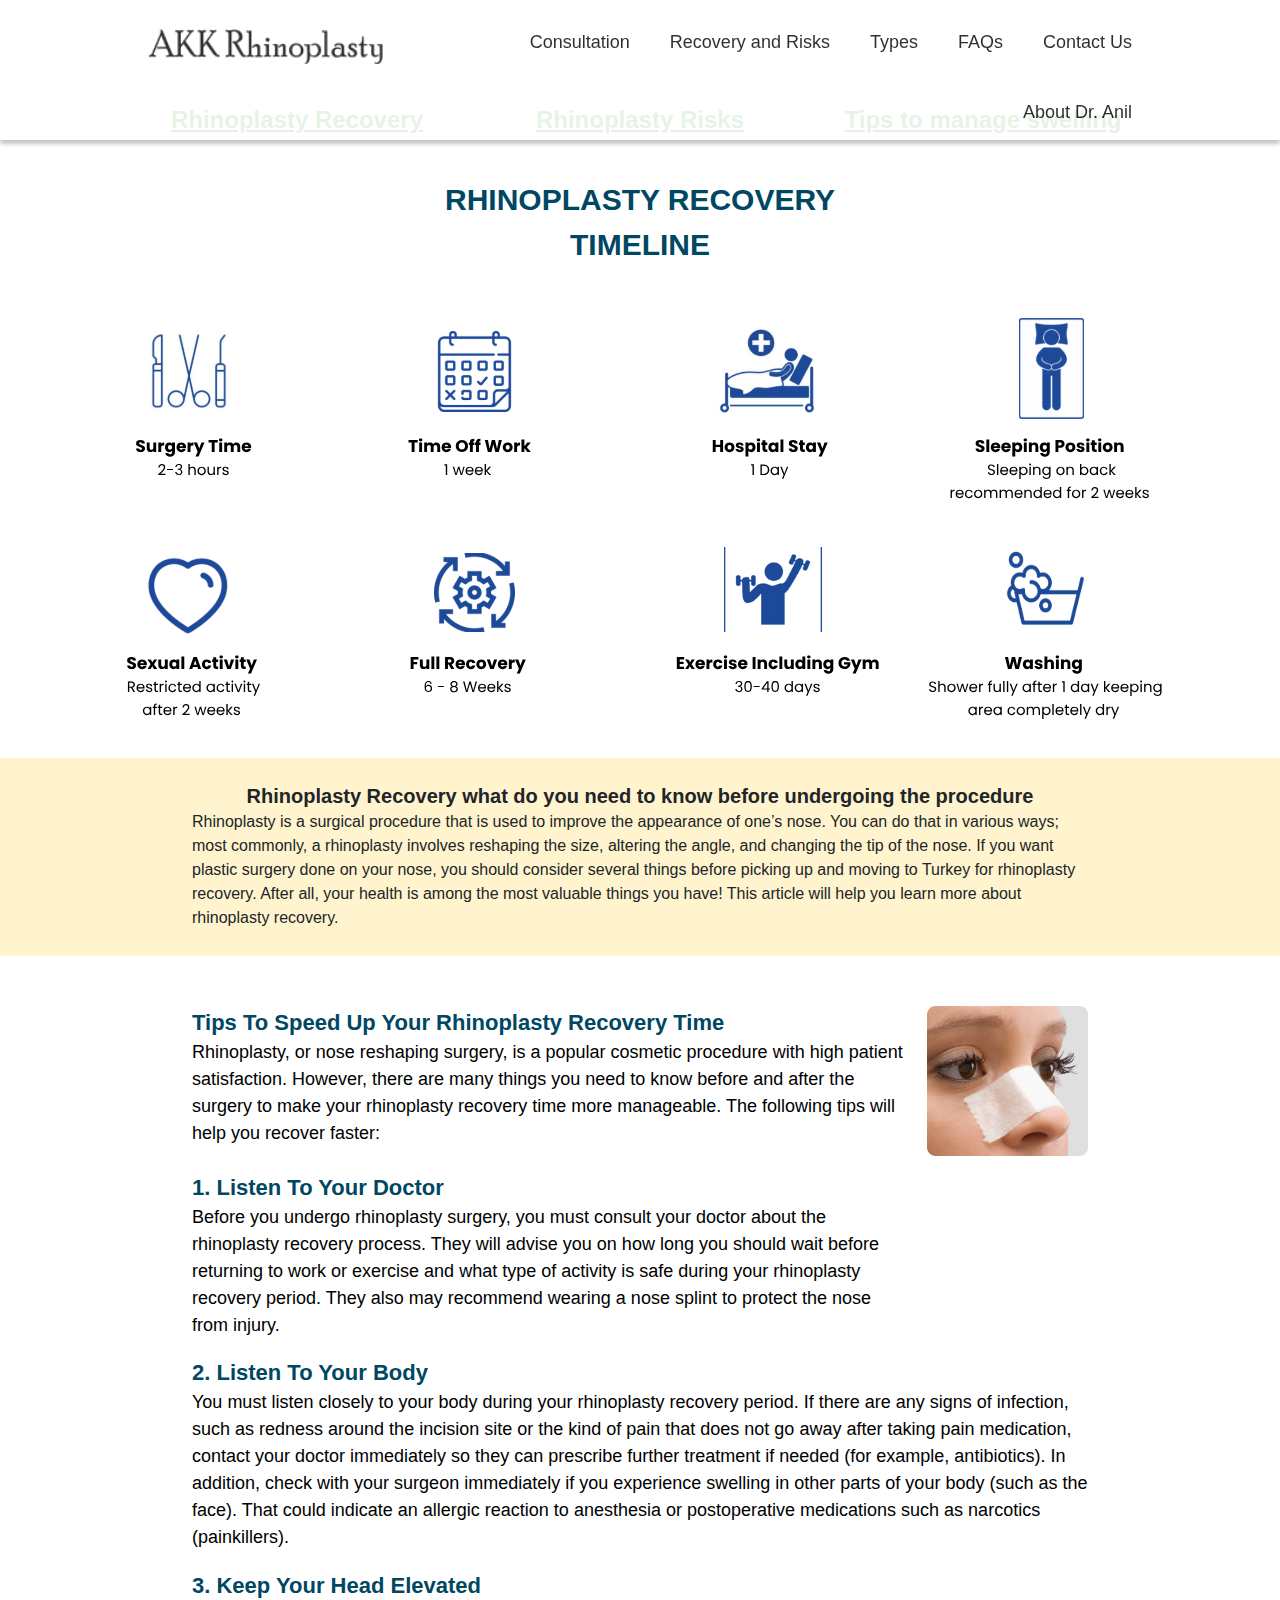
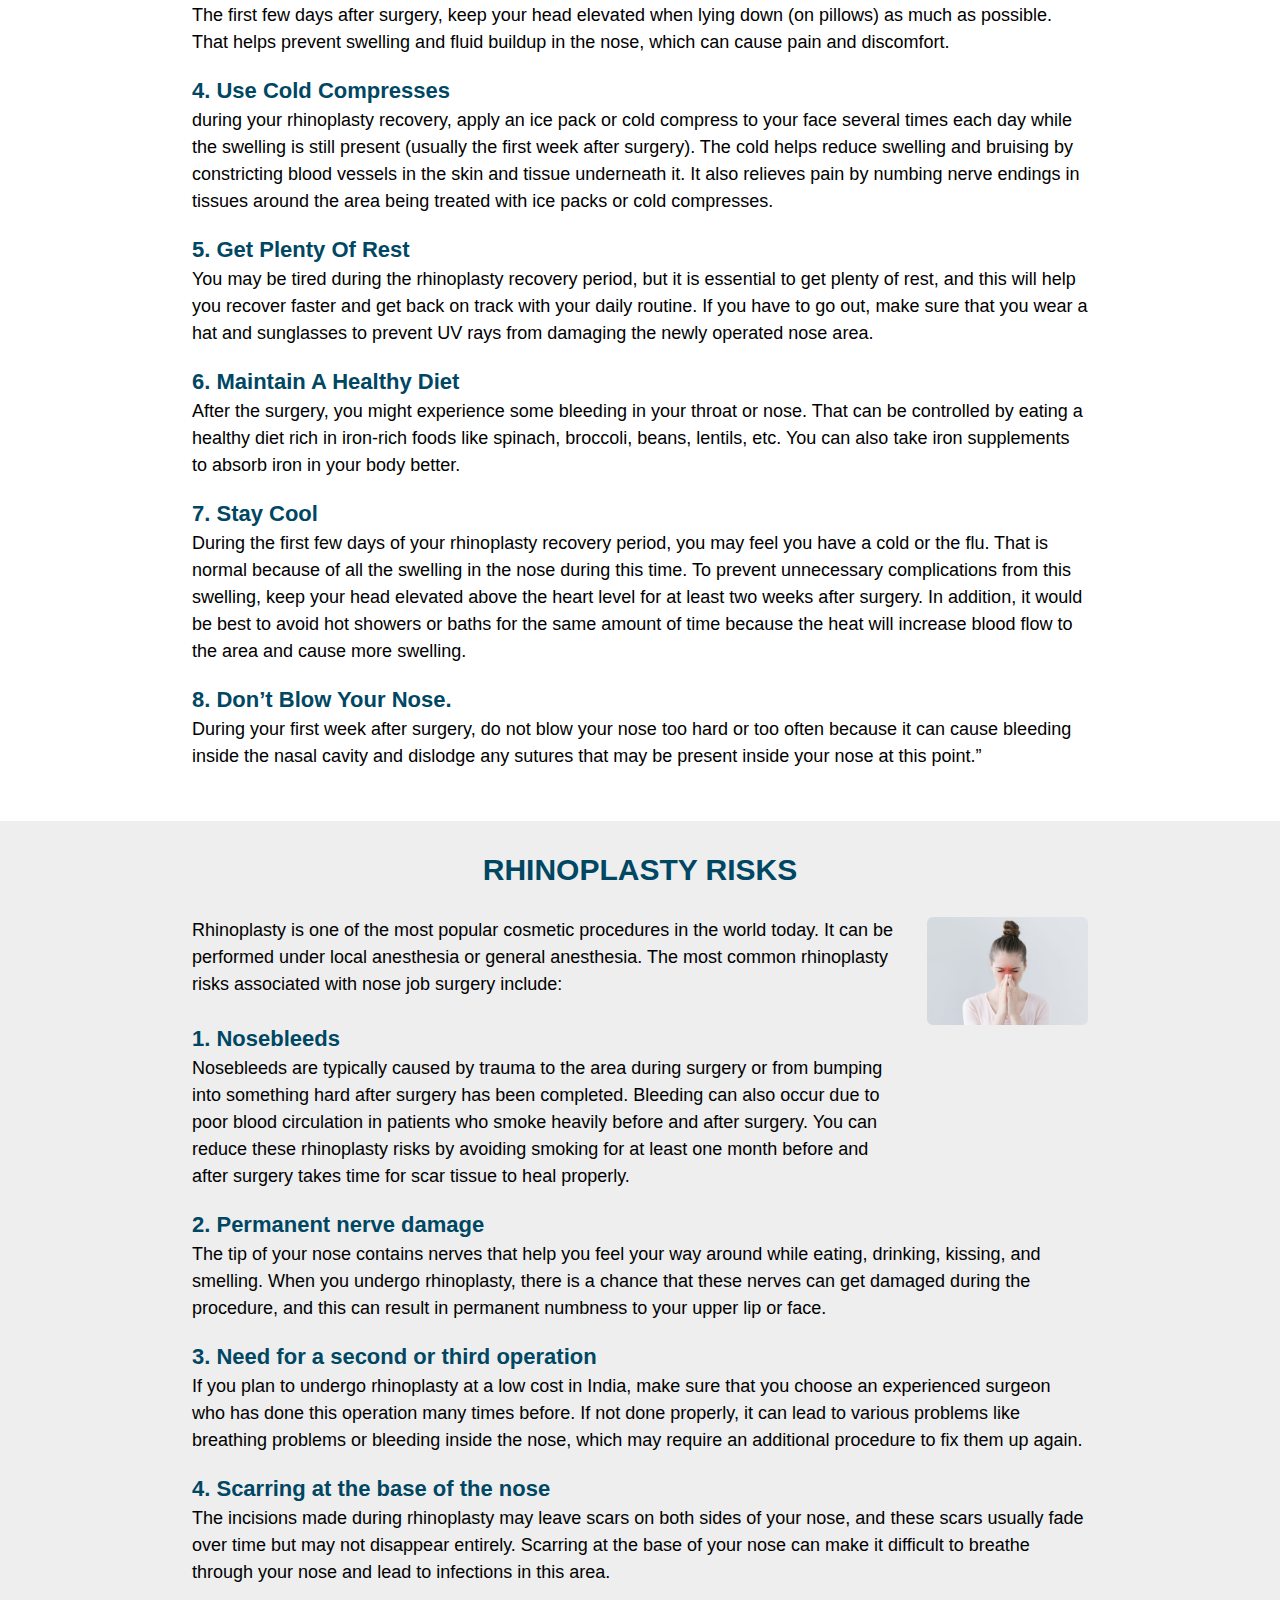
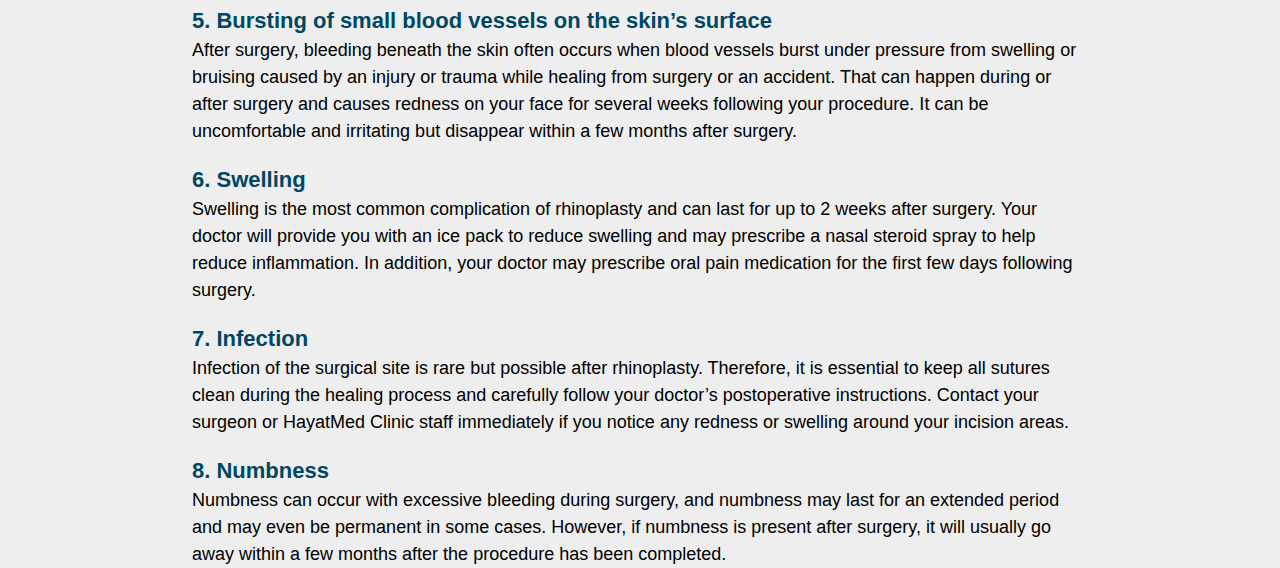
==== risk.html @ 72fa7232 "cmit5" ====
<!DOCTYPE html>
<html lang="en">

<head>
    <meta charset="UTF-8">
    <meta http-equiv="X-UA-Compatible" content="IE=edge">
    <meta name="viewport" content="width=device-width, initial-scale=1.0">

    <link rel="stylesheet" href="https://cdn.jsdelivr.net/npm/bootstrap@4.0.0/dist/css/bootstrap.min.css"
        integrity="sha384-Gn5384xqQ1aoWXA+058RXPxPg6fy4IWvTNh0E263XmFcJlSAwiGgFAW/dAiS6JXm" crossorigin="anonymous">
    <link rel="stylesheet" href="https://cdnjs.cloudflare.com/ajax/libs/font-awesome/4.7.0/css/font-awesome.min.css">

    <link rel="stylesheet" href="./main.css">
    <link rel="stylesheet" href="./index.css">

    <title>AKK Rhinoplasty</title>
</head>

<body>

    <div class="topnav" id="myTopnav">
        <a href="index.html">
            <img class="logo" src="./images/logo.png">
        </a>
        <a href="#contact"><span class="nav-head">Contact Us</span></a>
        <a href="#faq"><span class="nav-head">FAQs</span></a>
        <a href="#types"><span class="nav-head">Types</span></a>
        <a href="#serv"><span class="nav-head">Recovery and Risks</span></a>
        <a href="#consult"><span class="nav-head">Consultation</span></a>
        <a href="#consult"><span class="nav-head"> About Dr. Anil </span> </a>

        <a href="javascript:void(0);" class="icon" onclick="myFunction()">
            <i class="fa fa-bars"></i>
        </a>
    </div>


    <div class="mn1">

        <div class="mn11">
            <center>
                <a href="#" class="ml1">
                    Rhinoplasty Recovery
                </a>
            </center>
        </div>


        <div class="mn12">
            <center>
                <a href="#" class="ml2">
                    Rhinoplasty Risks
                </a>
            </center>
        </div>


        <div class="mn13">
            <center>
                <a href="#" class="ml3">
                    Tips to manage swelling
                </a>
            </center>
        </div>

    </div>

    <div class="d211">
        <center>
            <div class="hd9">
                RHINOPLASTY RECOVERY TIMELINE </div>
            <br>
            <img class="img14" src="./images/img14.svg">
            <img class="img14m" src="./images/img14m.svg">

        </center>
    </div>

    <div class="d212">

        <div class="pg12">
            <div class="mh1">
                Rhinoplasty Recovery what do you need to know before undergoing the procedure
            </div>
        </div>
        Rhinoplasty is a surgical procedure that is used to improve the appearance of one’s nose. You can do that in
        various ways; most commonly, a rhinoplasty involves reshaping the size, altering the angle, and changing the tip
        of the nose. If you want plastic surgery done on your nose, you should consider several things before picking up
        and moving to Turkey for rhinoplasty recovery. After all, your health is among the most valuable things you
        have! This article will help you learn more about rhinoplasty recovery.
    </div>
    <br>

    </div>


    <div class="mn3">

        <div class="mn31">
            <div class="mh3">
                Tips To Speed Up Your Rhinoplasty Recovery Time
            </div>
            <div class="mp3">
                Rhinoplasty, or nose reshaping surgery, is a popular cosmetic procedure with high patient satisfaction.
                However, there are many things you need to know before and after the surgery to make your rhinoplasty
                recovery time more manageable. The following tips will help you recover faster:
            </div>

            <br>

            <div class="mh3">
                1. Listen To Your Doctor
            </div>
            <div class="mp3">
                Before you undergo rhinoplasty surgery, you must consult your doctor about the rhinoplasty recovery
                process. They will advise you on how long you should wait before returning to work or exercise and what
                type of activity is safe during your rhinoplasty recovery period. They also may recommend wearing a nose
                splint to protect the nose from injury.
            </div>


        </div>
        <div class="mn32">
            <img class="mi15" src="./images/img15.png">
        </div>


        <div class="mh4">
            2. Listen To Your Body
        </div>
        <div class="mp4">
            You must listen closely to your body during your rhinoplasty recovery period. If there are any signs of
            infection, such as redness around the incision site or the kind of pain that does not go away after taking
            pain medication, contact your doctor immediately so they can prescribe further treatment if needed (for
            example, antibiotics). In addition, check with your surgeon immediately if you experience swelling in other
            parts of your body (such as the face). That could indicate an allergic reaction to anesthesia or
            postoperative medications such as narcotics (painkillers).
        </div>

        <div class="mh4">
            3. Keep Your Head Elevated
        </div>
        <div class="mp4">
            The first few days after surgery, keep your head elevated when lying down (on pillows) as much as possible.
            That helps prevent swelling and fluid buildup in the nose, which can cause pain and discomfort.
        </div>

        <div class="mh4">
            4. Use Cold Compresses
        </div>
        <div class="mp4">
            during your rhinoplasty recovery, apply an ice pack or cold compress to your face several times each day
            while the swelling is still present (usually the first week after surgery). The cold helps reduce swelling
            and bruising by constricting blood vessels in the skin and tissue underneath it. It also relieves pain by
            numbing nerve endings in tissues around the area being treated with ice packs or cold compresses.
        </div>

        <div class="mh4">
            5. Get Plenty Of Rest
        </div>
        <div class="mp4">
            You may be tired during the rhinoplasty recovery period, but it is essential to get plenty of rest, and this
            will help you recover faster and get back on track with your daily routine. If you have to go out, make sure
            that you wear a hat and sunglasses to prevent UV rays from damaging the newly operated nose area.
        </div>

        <div class="mh4">
            6. Maintain A Healthy Diet
        </div>
        <div class="mp4">
            After the surgery, you might experience some bleeding in your throat or nose. That can be controlled by
            eating a healthy diet rich in iron-rich foods like spinach, broccoli, beans, lentils, etc. You can also take
            iron supplements to absorb iron in your body better.
        </div>

        <div class="mh4">
            7. Stay Cool
        </div>
        <div class="mp4">
            During the first few days of your rhinoplasty recovery period, you may feel you have a cold or the flu. That
            is normal because of all the swelling in the nose during this time. To prevent unnecessary complications
            from this swelling, keep your head elevated above the heart level for at least two weeks after surgery. In
            addition, it would be best to avoid hot showers or baths for the same amount of time because the heat will
            increase blood flow to the area and cause more swelling.
        </div>


        <div class="mh4">
            8. Don’t Blow Your Nose.
        </div>
        <div class="mp4">
            During your first week after surgery, do not blow your nose too hard or too often because it can cause
            bleeding inside the nasal cavity and dislodge any sutures that may be present inside your nose at this
            point.”
        </div>

    </div>




    <div class='mn55'>

        <center>
            <div class="md5">
                RHINOPLASTY RISKS
            </div>
        </center>

        <div class="mn5">
            <div class="mn31">
                <div class="mp3">
                    Rhinoplasty is one of the most popular cosmetic procedures in the world today. It can be performed
                    under local anesthesia or general anesthesia. The most common rhinoplasty risks associated with nose
                    job surgery include:


                </div>

                <br>

                <div class="mh3">
                    1. Nosebleeds
                </div>
                <div class="mp3">
                    Nosebleeds are typically caused by trauma to the area during surgery or from bumping into something
                    hard after surgery has been completed. Bleeding can also occur due to poor blood circulation in
                    patients who smoke heavily before and after surgery. You can reduce these rhinoplasty risks by
                    avoiding smoking for at least one month before and after surgery takes time for scar tissue to heal
                    properly.
                </div>


            </div>
            <div class="mn32">
                <img class="mi15" src="./images/img16.png">
            </div>


            <div class="mh4">
                2. Permanent nerve damage
            </div>
            <div class="mp4">
                The tip of your nose contains nerves that help you feel your way around while eating, drinking, kissing,
                and smelling. When you undergo rhinoplasty, there is a chance that these nerves can get damaged during
                the procedure, and this can result in permanent numbness to your upper lip or face.
            </div>

            <div class="mh4">
                3. Need for a second or third operation
            </div>
            <div class="mp4">
                If you plan to undergo rhinoplasty at a low cost in India, make sure that you choose an experienced
                surgeon who has done this operation many times before. If not done properly, it can lead to various
                problems like breathing problems or bleeding inside the nose, which may require an additional procedure
                to fix them up again.
            </div>

            <div class="mh4">
                4. Scarring at the base of the nose
            </div>
            <div class="mp4">
                The incisions made during rhinoplasty may leave scars on both sides of your nose, and these scars
                usually fade over time but may not disappear entirely. Scarring at the base of your nose can make it
                difficult to breathe through your nose and lead to infections in this area.
            </div>

            <div class="mh4">
                5. Bursting of small blood vessels on the skin’s surface
            </div>
            <div class="mp4">
                After surgery, bleeding beneath the skin often occurs when blood vessels burst under pressure from
                swelling or bruising caused by an injury or trauma while healing from surgery or an accident. That can
                happen during or after surgery and causes redness on your face for several weeks following your
                procedure. It can be uncomfortable and irritating but disappear within a few months after surgery.
            </div>

            <div class="mh4">
                6. Swelling
            </div>
            <div class="mp4">
                Swelling is the most common complication of rhinoplasty and can last for up to 2 weeks after surgery.
                Your doctor will provide you with an ice pack to reduce swelling and may prescribe a nasal steroid spray
                to help reduce inflammation. In addition, your doctor may prescribe oral pain medication for the first
                few days following surgery.
            </div>

            <div class="mh4">
                7. Infection
            </div>
            <div class="mp4">
                Infection of the surgical site is rare but possible after rhinoplasty. Therefore, it is essential to
                keep all sutures clean during the healing process and carefully follow your doctor’s postoperative
                instructions. Contact your surgeon or HayatMed Clinic staff immediately if you notice any redness or
                swelling around your incision areas.
            </div>


            <div class="mh4">
                8. Numbness
            </div>
            <div class="mp4">
                Numbness can occur with excessive bleeding during surgery, and numbness may last for an extended period
                and may even be permanent in some cases. However, if numbness is present after surgery, it will usually
                go away within a few months after the procedure has been completed.
            </div>

        </div>

    </div>










</body>

</html>
---- main.css ----
.mn1 {
    padding: 8% 10% 0 10%;
    display: flex;
    flex-wrap: wrap;
}

.mn11 {
    width: 33%;
    font-weight: 600;
    font-size: 24px;
    line-height: 36px;
    /* identical to box height */
    text-decoration-line: underline;
    color: #004763;
}

.mn12 {
    width: 34%;
    font-weight: 600;
    font-size: 24px;
    line-height: 36px;
    /* identical to box height */
    text-decoration-line: underline;
    color: #004763;
}

.mn13 {
    width: 33%;
    font-weight: 600;
    font-size: 24px;
    line-height: 36px;
    /* identical to box height */
    text-decoration-line: underline;
    color: #004763;
}

.ml1,
.ml2,
.ml3 {
    color: green;
}

.mh1 {
    font-weight: 700;
    font-size: 20px;
    line-height: 27px;
    text-align: center;
}

.mn3 {
    display: flex;
    flex-wrap: wrap;
    padding: 2% 15% 0 15%;
}

.mn31 {
    width: 80%;

}

.mn32 {
    width: 20%;

}

.mi15 {
    width: 90%;
    float: right;
}

.mh3 {
    font-weight: 700;
    font-size: 22px;
    line-height: 33px;
    color: #004763;
}

.mp3 {
    font-weight: 400;
    font-size: 18px;
    line-height: 27px;
    color: #000000;

}

.mh4 {
    font-weight: 700;
    font-size: 22px;
    line-height: 33px;
    color: #004763;
    margin: 2% 0 0 0;
}

.mp4 {
    font-weight: 400;
    font-size: 18px;
    line-height: 27px;
    color: #000000;

}

.md5 {
    margin: 4% 0 0 0;
    padding: 2% 0 0 0;
    font-weight: 600;
    font-size: 30px;
    line-height: 45px;
    color: #004763;
    width: 100%;
}

.mn5 {

    display: flex;
    flex-wrap: wrap;
    padding: 2% 15% 0 15%;
    margin: 0% 0 0 0;
}

.mn55 {
    background: #EEEEEE;
}
---- index.css ----
.topnav {
    background-color: rgb(255, 255, 255);
    overflow: hidden;
    box-shadow: 0px 4px 4px rgba(0, 0, 0, 0.25);
    padding: 0% 10% 0% 10%;
    z-index: 5;
    position: fixed;
    width: 100%;
    opacity: 0.9;
}

.logo {
    height: 35px;
    width: 235px;
}

/* .nav-head {
    margin: 300px 0 0 0 !important;

} */


.img14m {
    display: none;
}

.topnav a {
    float: left;
    display: block;
    color: #000000;
    text-align: center;
    padding: 14px 20px;
    text-decoration: none;
    font-size: 18px;
    margin-top: 15px;
    opacity: 0.9;
}

/* Change the color of links on hover */
.topnav a:hover {
    background-color: rgba(209, 209, 209, 0.289);
    border-radius: 15px;
    color: black;
}

/* Add an active class to highlight the current page */
.topnav a.active {
    background-color: rgb(209, 209, 209);
    color: rgb(0, 0, 0);
}

.topnav a:after {
    background-color: rgb(209, 209, 209);
    color: rgb(0, 0, 0);
}

/* Hide the link that should open and close the topnav on small screens */
.topnav .icon {
    display: none;
}

.topnav a:not(:first-child) {
    float: right;
}

.div1 {
    /* z-index: 0; */
    padding: 4% 0 0 0;
    display: flex;
    flex-wrap: wrap;
}

.div11 {
    /* z-index: -1; */
    width: 60%;
    background: radial-gradient(98.13% 220.3% at 1.87% 50%, #FFF0BE 2.08%, #FFFFFF 100%);
}

.div12 {
    /* z-index: 0; */
    width: 40%;
}

.div111 {
    padding: 15% 0 0 16.66%;
}

.hd1 {
    font-weight: 400;
    font-size: 30px;
    line-height: 45px;
}

.pg1 {
    font-weight: 400;
    font-size: 20px;
    width: 730px;
    line-height: 30px;
}

.img1 {
    height: 580px;
    float: right;
}

.btn1 {
    font-size: 22px;
    font-weight: 400;
    background-color: #CA4141;
    color: white;
    padding: 3.5px 40px 5px 40px;
    border-radius: 20px;
    border: none;
    cursor: pointer !important;
}

.btn1:hover {
    background-color: rgb(15, 177, 15) !important;
    transition: 400ms;
    border: none;

}

.btn1:after {
    border: none;
    background-color: green;
    border: none;

}

.div2 {
    margin: 2% 0 0 0;
    padding: 0 10% 0 10%;
}

.hd2 {
    text-align: center;
    font-size: 30px;
    font-weight: 700;
    line-height: 45px;
    color: #004763;
}

.div21 {
    display: flex;
    flex-wrap: wrap;
    margin: 1% 0 0 0;
    /* border: 1px solid #A2A2A2; */
}

.div211 {
    width: 23%;
    margin: 0 2% 2% 0;
    padding: 1% 0 0 0;
    border: solid 2px #A2A2A2;
    background: rgba(255, 240, 190, 0.21);
    height: 17.5rem;
    border-radius: 15px;

}

.img2 {
    width: 90%;
}

/* .card1 {
    border: solid 2px grey;
} */
.desc {
    font-weight: 400;
    font-size: 19px;
    line-height: 30px;
    padding: 7px;
}

.div3 {
    display: flex;
    flex-wrap: wrap;
    margin: 1.5% 0 2% 0;
    height: 435px;
    background-color: #FFF4CD;

}

.div31 {
    width: 30%;
    background-color: #FFF4CD;
}

.div32 {
    margin: 2% 0 0 0;
    width: 60%;
    background-color: #FFF4CD;
    /* padding: 0 10 0 0%; */
}

.img9 {
    height: 435px;
}

.pg2 {
    font-weight: 400;
    font-size: 16px;
    line-height: 18px;
}

.hd3 {
    font-weight: 700;
    font-size: 16px;
    line-height: 18px;
}

.div4 {
    display: flex;
    flex-wrap: wrap;
    padding: 4% 10% 0 10%;
}

.div41 {
    width: 60%;
}

.div42 {
    width: 40%;
}

.hd4 {
    font-weight: 600;
    font-size: 30px;
    line-height: 45px;
    color: #004763;
    width: 500px;
}

.pg4 {
    font-weight: 400;
    font-size: 17px;
    line-height: 26px;
    width: 500px;
}

.img10 {
    width: 90%;
    float: right;
}

.div5 {
    display: flex;
    flex-wrap: wrap;
    padding: 3% 10% 3% 10%;
    background-color: #FFF4CD;
    margin: 4% 0 0 0;
}

.div51 {
    width: 49%;
    background-color: #FFFFFF;
    border-radius: 20px;
    padding: 1.5% 0 2.5% 0%;
}

.div52 {
    width: 49%;
    background-color: #FFFFFF;
    margin: 0 0 0 2%;
    border-radius: 20px;
    padding: 1.5% 0 2.5% 0%;
}

.hd5 {
    font-weight: 600;
    font-size: 30px;
    line-height: 45px;
    width: 500px;
    color: #004763;
    margin: 0 0 2% 0;
}

.pg5 {

    font-weight: 400;
    font-size: 17px;
    line-height: 26px;
    width: 500px;
}

.hd6 {
    text-align: center;
    font-size: 30px;
    font-weight: 700;
    line-height: 45px;
    color: #004763;
    margin: 3% 0 0 0;
}

.div6 {
    padding: 0 10% 0 10%;
    display: flex;
    flex-wrap: wrap;
}

.div61 {
    padding: 3% 0 0 0;
    width: 70%;
}

.div62 {
    width: 30%;
}

.pg6 {
    width: 90%;
    font-weight: 400;
    font-size: 17px;
    line-height: 18px;
}

.hd62 {
    font-weight: 600;
    font-size: 20px;
    line-height: 27px;
    color: #004763;
    margin: 0 0 1% 0;
}

.img11 {
    width: 95%;
    float: right;
}

.div7 {
    padding: 1% 0 0 0;
    margin: 2% 0 0 0;
    background-color: #FFF4CD;

}

.hd7 {
    text-align: center;
    font-size: 30px;
    font-weight: 700;
    line-height: 45px;
    color: #004763;
}

.div7a {
    /* padding: 1% 10% 0 10%; */
    display: flex;
    flex-wrap: wrap;
}

.card2 {
    width: 24%;
    background-color: #fff;
    padding: 1.5% 1.5% 2% 1.5%;
    margin: 1% 0.5% 1% 0.5%;
    border-radius: 20px;
}

.hd71 {
    font-weight: 600;
    font-size: 21px;
    line-height: 25px;
    color: #004763;
    text-align: center;
    margin: 0 0 3% 0;
}

.pg7 {
    font-weight: 400;
    font-size: 15px;
    line-height: 22px;
    text-align: justify;
}

.img12 {
    margin: 3% 0 1.5% 0;
}

.div8 {
    display: flex;
    flex-wrap: wrap;
    padding: 3% 10% 3% 10%;
    background-color: #FFF4CD;
    margin: 2% 0 0 0;
}

.div81 {
    width: 49%;
    background-color: #FFFFFF;
    border-radius: 20px;
    padding: 1.5% 0 2.5% 0%;
}

.div82 {
    width: 49%;
    background-color: #FFFFFF;
    margin: 0 0 0 2%;
    border-radius: 20px;
    padding: 1.5% 0 2.5% 0%;
}

.hd8 {
    font-weight: 600;
    font-size: 30px;
    line-height: 45px;
    width: 500px;
    color: #004763;
    margin: 0 0 2% 0;
}

.pg8 {

    font-weight: 400;
    font-size: 17px;
    line-height: 26px;
    width: 500px;
    text-align: justify;
}

.img13 {
    width: 76%;
}

.div9 {
    display: flex;
    flex-wrap: wrap;
    padding: 1% 10% 3% 10%;
    background-color: #FFFFFF;
    margin: 2% 0 0 0;
}

.div91 {
    width: 49%;
    background-color: #FFF4CD;
    border-radius: 20px;
    padding: 1.5% 0 2.5% 0%;
}

.div92 {
    width: 49%;
    background-color: #FFF4CD;
    margin: 0 0 0 2%;
    border-radius: 20px;
    padding: 1.5% 0 2.5% 0%;
}

.hd9 {
    font-weight: 600;
    font-size: 30px;
    line-height: 45px;
    width: 500px;
    color: #004763;
    margin: 0 0 2% 0;
}

.pg9 {

    font-weight: 400;
    font-size: 17px;
    line-height: 22px;
    width: 500px;
    text-align: justify;
}

.div10 {
    display: flex;
    flex-wrap: wrap;
    padding: 0% 10% 3% 10%;
    margin: 0% 0 0 0;
    background-color: #FFF4CD;
}

.div10m {
    background-color: #FFF4CD;
    padding: 2% 0% 0% 0%;

}

.div101 {
    width: 40%;
}

.div102 {
    width: 60%;
}

.div10b {
    display: flex;
    flex-wrap: wrap;
}

.div102a {
    width: 50%;
}

.div102b {
    width: 50%;
}

.hd10 {
    width: 70%;
    font-weight: 700;
    font-size: 18px;
    line-height: 27px;
}

.pg10 {
    width: 60%;
    font-weight: 400;
    font-size: 15px;
    line-height: 22px;
}

.insta,
.yt {
    height: 30px;
}

.btn3 {
    font-size: 22px;
    font-weight: 400;
    background-color: rgb(15, 177, 15) !important;

    color: white;
    padding: 3.5px 40px 5px 40px;
    border-radius: 20px;
    border: none;
    cursor: pointer !important;
}

.btn3:hover {
    background-color: #CA4141 !important;
    transition: 400ms;
    border: none;

}

.btn3:after {
    border: none;
}

.hd10b {
    font-weight: 600;
    font-size: 30px;
    line-height: 45px;
    width: 500px;
    color: #004763;
    margin: 0 0 2% 0;
    text-align: center;
}

.prof {
    margin: 4% 0 0 0;
}

.d211 {
    margin: 3% 0 0 0;
}

.d212 {
    margin: 3% 0% 0 0%;
    padding: 2% 15% 2% 15%;
    background-color: #FFF4CD;
}

.pg12 {
    font-weight: 500;
    font-size: 16px;
    line-height: 22px;
}

.pg12b {
    font-weight: 600;
    font-size: 22px;
    line-height: 33px;
    color: #004763;
    text-align: center;
}

.d13 {
    margin: 2% 0 0 0;
}

.hd12 {
    font-weight: 600;
    font-size: 30px;
    line-height: 45px;
    width: 500px;
    color: #004763;
    margin: 0 0 2% 0;
}

.c-ques {
    width: 60%;
    margin: 2% 0 0 0;
}

.que-head {
    font-weight: 400;
    font-size: 30px;
    line-height: 44px;
    text-align: center;
    font-weight: bold;
    color: #000000;
    margin: 0 0 5% 0;
}

.hr-line {
    color: grey;
    margin: 1.2rem 0 0.2rem 0px;
}

.accordion {
    background-color: #fff;
    color: rgb(31, 31, 31);
    cursor: pointer;
    padding: 0;
    width: 100%;
    border: none;
    text-align: left;
    outline: none;
    font-size: 15px;
    transition: 0.4s;
    outline: none !important;
}

.active,
.accordion:hover {
    background-color: rgb(255, 255, 255);
    outline: none !important;
}

.accordion:after {
    content: url(./images/down.png);
    color: rgb(255, 255, 255);
    font-weight: bold;
    float: right;
    margin: -1.5rem 5px 0rem 0;
    outline: none !important;
}

.active:after {
    content: url(./images/up.png);
    outline: none !important;
}



.ques-row {
    padding: 2.3% 0 2% 0;
    margin: 0 0 1% 0;
}

.ques-txt {
    font-weight: 400;
    font-size: 20px;
    line-height: 25px;
    color: #55565A;
    /* text-align: left; */
    float: left;
}

.panel {
    padding: 0 18px;
    background-color: white;
    max-height: 0;
    overflow: hidden;
    transition: max-height 0.2s ease-out;
    text-align: left;
    color: grey;
    width: 90%;
    margin-left: -7%;
    font-size: 17px;
}

.hd14 {
    font-weight: 600;
    font-size: 30px;
    line-height: 45px;
    width: 500px;
    color: #004763;
    /* margin: 0 0 2% 0; */
}

.abt2 {
    color: black;
    font-size: 45px;
    margin: 0% 0 0 0;
    padding-top: 2%;
    text-align: center;
}

.inp1 {
    color: #000000;
    width: 100%;
    padding: 12px 20px;
    margin: 8px 2% 0 0;
    /* box-sizing: border-box; */
    font-family: -apple-system, BlinkMacSystemFont, 'Segoe UI', Roboto, Oxygen, Ubuntu, Cantarell, 'Open Sans', 'Helvetica Neue', sans-serif;
    font-style: italic;
    /* border-top: none; */
    /* border-left: none; */
    /* border-right: none; */
    /* background-color: #FFF4CD; */
    /* border-bottom: 2px black; */
}

.inp6 {
    width: 49%;
    padding: 12px 20px;
    margin: 14px 0 0 0%;
    box-sizing: border-box;
    font-family: -apple-system, BlinkMacSystemFont, 'Segoe UI', Roboto, Oxygen, Ubuntu, Cantarell, 'Open Sans', 'Helvetica Neue', sans-serif;
    font-style: italic;
    float: left;
    /* border-top: none; */
    /* border-left: none; */
    /* border-right: none; */
    /* background-color: #FFF4CD; */

}

.inp2 {
    width: 49%;
    padding: 12px 20px;
    margin: 14px 0 0 2%;
    box-sizing: border-box;
    font-family: -apple-system, BlinkMacSystemFont, 'Segoe UI', Roboto, Oxygen, Ubuntu, Cantarell, 'Open Sans', 'Helvetica Neue', sans-serif;
    font-style: italic;
    /* border-top: none; */
    /* border-left: none; */
    /* border-right: none; */
    /* background-color: #FFF4CD; */

}

.inp3 {
    width: 100%;
    padding: 12px 20px;
    margin: 14px 0;
    box-sizing: border-box;
    font-family: -apple-system, BlinkMacSystemFont, 'Segoe UI', Roboto, Oxygen, Ubuntu, Cantarell, 'Open Sans', 'Helvetica Neue', sans-serif;
    font-style: italic;
    /* border-top: none; */
    /* border-left: none; */
    /* border-right: none; */
    /* background-color: #FFF4CD; */

}

.inp4 {
    width: 100%;
    height: 8rem;
    padding: 1rem 12px 6rem 15px;
    margin: 16px 0;
    box-sizing: border-box;
    font-family: -apple-system, BlinkMacSystemFont, 'Segoe UI', Roboto, Oxygen, Ubuntu, Cantarell, 'Open Sans', 'Helvetica Neue', sans-serif;
    font-style: italic;
    /* border-top: none; */
    /* border-left: none; */
    /* border-right: none; */
    /* background-color: #FFF4CD; */

}

.inp1:focus {
    outline: none;
}

.inp2:focus {
    outline: none;
}

.inp3:focus {
    outline: none;
}

.inp4:focus {
    outline: none;
}

.sub-btn {
    background-color: #CA4141 !important;
    color: white;
    width: 80%;
    padding: 12px 20px;
    margin: 8px 0 0 0%;
    box-sizing: border-box;
    font-family: -apple-system, BlinkMacSystemFont, 'Segoe UI', Roboto, Oxygen, Ubuntu, Cantarell, 'Open Sans', 'Helvetica Neue', sans-serif;
    font-style: italic;
    cursor: pointer;
    font-weight: 600;

}

.sub-btn:hover {
    /* background-color: white; */
    /* color: #000000; */
    transition: 400ms;
    font-weight: 600;
    background-color: rgb(15, 177, 15) !important;

}

.d15 {
    margin: 3% 0 0 0;
    padding: 1% 20% 0 20%;
    background-color: #FFF4CD;
}

.hd15 {
    font-weight: 600;
    font-size: 30px;
    line-height: 45px;
    /* width: 500px; */
    color: #004763;
    margin: 2% 0 2% 0;
}

.footer {
    background-color: rgb(212, 223, 223);
}


.cols2 {
    display: flex;
    margin: 0% 0 0 10%;
}

.col-s {
    width: 30%;
}


.ser-head {
    font-size: 16px;
    margin: 9% 0 0 0%;
}

.ser2 {
    font-size: 16px;
}

.insta2,
.yt2 {
    height: 24px;
}

.ser-head2 {
    font-size: 16px;
    margin: 4% 0 0 0%;
}

.map2 {
    height: auto;
    width: 100%;
}

.img1m {
    display: none;
}









@media screen and (max-width: 600px) {
    .topnav a:not(:first-child) {
        display: none;
    }

    .topnav a.icon {
        float: right;
        display: block;
        margin: 10% 5% 0 0;
    }

    .topnav.responsive {
        position: relative;
    }

    .topnav.responsive a.icon {
        position: absolute;
        right: 0;
        top: 0;
    }

    .topnav.responsive a {
        float: none;
        display: block;
        text-align: left;
    }

    .logo {
        height: 22px;
        margin-top: 0%;
        width: 150px;
    }

    .c-ques {
        width: 90%;
        margin: 5% 0 0 0;
    }

    .topnav a.icon {
        float: right;
        display: block;
        margin: 1% 2% 0 0;
    }

    .topnav a {
        float: left;
        display: block;
        color: #000000;
        text-align: center;
        padding: 5px 20px;
        text-decoration: none;
        font-size: 18px;
        margin-top: 10px;
        opacity: 0.9;
    }

    .topnav {
        background-color: rgb(255, 255, 255);
        overflow: hidden;
        box-shadow: 0px 4px 4px rgb(0 0 0 / 25%);
        padding: 0% 5% 0% 5%;
        z-index: 5;
        position: fixed;
        width: 100%;
        opacity: 0.9;
    }


    .img12 {
        margin: 3% 0 1.5% 0;
        width: 90%;
    }

    .img14m {
        display: none;
    }

    .img14 {
        display: block;
        width: 80%;
    }



    .div1 {
        /* z-index: 0; */
        padding: 8% 0 0px 0;
        display: flex;
        flex-wrap: wrap;
    }


    .div111 {
        padding: 8% 0 0 8.66%;
    }

    .hd1 {
        font-weight: 600;
        font-size: 20px;
        line-height: 25px;
    }

    .pg1 {
        font-weight: 400;
        font-size: 12px;
        width: 100%;
        line-height: 14px;
    }

    .btn1 {
        font-size: 13px;
        font-weight: 400;
    }

    .img1 {
        height: 240px;
        float: right;
    }

    .pg5 {
        font-weight: 400;
        font-size: 17px;
        line-height: 26px;
        width: 90%;
    }

    .div5 {
        display: flex;
        flex-wrap: wrap;
        padding: 3% 5% 3% 5%;
        background-color: #FFF4CD;
        margin: 4% 0 0 0;
    }

    .hd9 {
        font-weight: 600;
        font-size: 30px;
        line-height: 45px;
        width: 90%;
        color: #004763;
        margin: 0 0 2% 0;
    }

    .pg9 {
        font-weight: 400;
        font-size: 17px;
        line-height: 22px;
        width: 90%;
        text-align: justify;
    }

    .hd4 {
        font-weight: 600;
        font-size: 30px;
        line-height: 45px;
        color: #004763;
        width: 80%;
    }

    .pg4 {
        font-weight: 400;
        font-size: 17px;
        line-height: 26px;
        width: 80%;
    }

    .hd5 {
        font-weight: 600;
        font-size: 30px;
        line-height: 45px;
        width: 80%;
        color: #004763;
        margin: 0 0 2% 0;
    }

    .pg5 {

        font-weight: 400;
        font-size: 17px;
        line-height: 26px;
        width: 80%;
    }

    .hd8 {
        font-weight: 600;
        font-size: 30px;
        line-height: 45px;
        width: 80%;
        color: #004763;
        margin: 0 0 2% 0;
    }

    .pg8 {

        font-weight: 400;
        font-size: 17px;
        line-height: 26px;
        width: 80%;
        text-align: justify;
    }

    .hd9 {
        font-weight: 600;
        font-size: 30px;
        line-height: 45px;
        width: 80%;
        color: #004763;
        margin: 0 0 2% 0;
    }

    .pg9 {

        font-weight: 400;
        font-size: 17px;
        line-height: 22px;
        width: 80%;
        text-align: justify;
    }

    .hd10b {
        font-weight: 600;
        font-size: 30px;
        line-height: 45px;
        width: 80%;
        color: #004763;
        margin: 0 0 2% 0;
        text-align: center;
    }

    .hd12 {
        font-weight: 600;
        font-size: 30px;
        line-height: 45px;
        width: 80%;
        color: #004763;
        margin: 0 0 2% 0;
    }

    .hd14 {
        font-weight: 600;
        font-size: 30px;
        line-height: 45px;
        width: 80%;
        color: #004763;
        /* margin: 0 0 2% 0; */
    }

    .div3 {
        display: flex;
        flex-wrap: wrap;
        margin: 1.5% 0 2% 0;
        height: 40%;
        background-color: #FFF4CD;

    }

    .img9 {
        height: 40%;
    }

    .hd2 {
        text-align: center;
        font-size: 18px;
        font-weight: 700;
        line-height: 35px;
        color: #004763;
    }

    .div2 {
        margin: 2% 0 0 0;
        padding: 0 5% 0 5%;
    }

    .div211 {
        width: 31%;
        margin: 0 2% 2% 0;
        padding: 1% 0 0 0;
        border: solid 2px #A2A2A2;
        background: rgba(255, 240, 190, 0.21);
        height: 10rem;
        border-radius: 15px;
    }

    .desc {
        font-weight: 400;
        font-size: 14px;
        line-height: 16px;
        padding: 7px;
    }

    .div31 {
        width: 0%;
        background-color: #FFF4CD;
    }

    .img9 {
        height: 0%;
    }

    .div32 {
        margin: 2% 5% 2% 5%;
        width: 90%;
        background-color: #FFF4CD;
    }

    .pg2 {
        font-weight: 400;
        font-size: 13px;
        line-height: 16px;
    }

    .hd3 {
        font-weight: 700;
        font-size: 14px;
        line-height: 16px;
    }

    .img1m {
        display: none;
    }






















}

@media screen and (max-width: 464px) {

    .topnav {
        background-color: rgb(255, 255, 255);
        overflow: hidden;
        margin-left: 1.5%;
    }

    .topnav a {
        float: left;
        display: block;
        color: #000000;
        text-align: center;
        padding: 10px 3px;
        text-decoration: none;
        font-size: 14px;
        margin: 5px 0 0 3%;
    }


    .topnav a.icon {
        float: right;
        display: block;
        margin: 1% 5% 0 0;
    }

    .topnav {
        background-color: rgb(255, 255, 255);
        overflow: hidden;
        margin-left: 0%;
    }

    .div1 {
        /* z-index: 0; */
        padding: 11% 0 0px 0;
        display: flex;
        flex-wrap: wrap;
    }

    .img1m {
        display: block;
        float: right;
        height: 265px;
    }

    .img1 {
        display: none !important;
    }

    .btn1 {
        font-size: 13px;
        font-weight: 400;
        padding: 3.5px 30px 5px 30px;
    }

    .div211 {
        width: 46%;
        margin: 0 4% 3% 0;
        padding: 1% 0 0 0;
        border: solid 2px #A2A2A2;
        background: rgba(255, 240, 190, 0.21);
        height: 10.8rem;
        border-radius: 15px;
    }

    .div42 {
        width: 40%;
        padding: 18% 0 0 0;
    }

    .hd4 {
        font-weight: 600;
        font-size: 16px;
        line-height: 22px;
        color: #004763;
        width: 80%;
    }

    .pg4 {
        font-weight: 400;
        font-size: 12px;
        line-height: 14px;
        width: 80%;
    }

    .div4 {
        display: flex;
        flex-wrap: wrap;
        padding: 6% 5% 0 5%;
    }

    .div2 {
        margin: 4% 0 0 0;
        padding: 0 5% 0 7%;
    }

    .div51 {
        width: 100%;
        background-color: #FFFFFF;
        border-radius: 20px;
        padding: 1.5% 0 2.5% 0%;
    }

    .hd5 {
        font-weight: 600;
        font-size: 18px;
        line-height: 20px;
        width: 80%;
        color: #004763;
        margin: 0 0 2% 0;
    }

    .pg5 {
        font-weight: 400;
        font-size: 12px;
        line-height: 16px;
        width: 80%;
    }

    .div52 {
        width: 100%;
        background-color: #FFFFFF;
        margin: 3% 0 0 2%;
        border-radius: 20px;
        padding: 1.5% 0 2.5% 0%;
    }

    .hd6 {
        text-align: center;
        font-size: 18px;
        font-weight: 700;
        line-height: 22px;
        color: #004763;
        margin: 5% 0 0 0;
    }

    .div6 {
        padding: 0 1% 0 10%;
        display: flex;
        flex-wrap: wrap;
    }

    .div61 {
        padding: 3% 0 0 5%;
        width: 100%;
    }

    .pg6 {
        width: 90%;
        font-weight: 400;
        font-size: 13px;
        line-height: 16px;
    }

    .div62 {
        width: 74%;
    }

    .img11 {
        width: 76%;
        float: right;
    }

    .div7 {
        padding: 1% 0 0 0;
        margin: 2% 0 0 0;
        background-color: #FFF4CD;
    }

    .hd7 {
        text-align: center;
        font-size: 21px;
        font-weight: 700;
        line-height: 45px;
        color: #004763;
    }

    .div6 {
        padding: 0 1% 0 3%;
        display: flex;
        flex-wrap: wrap;
    }

    .card2 {
        width: 47%;
        background-color: #fff;
        padding: 1.5% 2% 2% 2%;
        margin: 1% 1% 1% 1%;
        border-radius: 20px;
    }

    .hd71 {
        font-weight: 600;
        font-size: 18px;
        line-height: 20px;
        color: #004763;
        text-align: center;
        margin: 0 0 3% 0;
    }

    .pg7 {
        font-weight: 400;
        font-size: 12px;
        line-height: 15px;
        text-align: justify;
    }

    .div82 {
        width: 100%;
        background-color: #FFFFFF;
        margin: 4% 0 0 0%;
        border-radius: 20px;
        padding: 1.5% 0 2.5% 0%;
    }

    .hd8 {
        font-weight: 600;
        font-size: 18px;
        line-height: 25px;
        width: 80%;
        color: #004763;
        margin: 0 0 2% 0;
    }

    .pg8 {
        font-weight: 400;
        font-size: 13px;
        line-height: 16px;
        width: 80%;
        text-align: justify;
    }

    .img12 {
        margin: 3% 0 1.5% 0;
        width: 90%;
    }

    .div81 {
        width: 100%;
        background-color: #FFFFFF;
        border-radius: 20px;
        padding: 1.5% 0 2.5% 0%;
    }

    .div9 {
        display: flex;
        flex-wrap: wrap;
        padding: 1% 10% 3% 10%;
        background-color: #FFFFFF;
        margin: 2% 0 0 0;
    }

    .div91 {
        width: 100%;
        background-color: #FFF4CD;
        border-radius: 20px;
        padding: 1.5% 0 2.5% 0%;
    }

    .hd9 {
        font-weight: 600;
        font-size: 18px;
        line-height: 24px;
        width: 80%;
        color: #004763;
        margin: 0 0 2% 0;
    }

    .pg9 {
        font-weight: 400;
        font-size: 13px;
        line-height: 16px;
        width: 80%;
        text-align: justify;
    }

    .div92 {
        width: 100%;
        background-color: #FFF4CD;
        margin: 4% 0 0 0%;
        border-radius: 20px;
        padding: 1.5% 0 2.5% 0%;
    }

    .hd10name {
        width: 91%;
        font-weight: 700;
        font-size: 16px;
        line-height: 29px;
    }

    .hd10b {
        font-weight: 600;
        font-size: 18px;
        line-height: 22px;
        width: 80%;
        color: #004763;
        margin: 0 0 2% 0;
        text-align: center;
    }

    .div10 {
        display: flex;
        flex-wrap: wrap;
        padding: 0% 1% 6% 6%;
        margin: 0% 0 0 0;
        background-color: #FFF4CD;
    }

    .div101 {
        width: 100%;
    }

    .prof {
        margin: 0% 6% 0 0;
    }

    .hd10 {
        width: 91%;
        font-weight: 700;
        font-size: 16px;
        line-height: 29px;
    }

    .pg10 {
        width: 90%;
        font-weight: 400;
        font-size: 14px;
        line-height: 18px;
    }

    .div102 {
        width: 100%;
    }

    .hd10 {
        width: 100%;
        font-weight: 700;
        font-size: 14px;
        line-height: 29px;
    }

    .btn3 {
        font-size: 13px;
        font-weight: 400;
        background-color: rgb(15, 177, 15) !important;
        color: white;
        padding: 3.5px 20px 5px 25px;
        border-radius: 20px;
        border: none;
        cursor: pointer !important;
    }

    .div102b {
        width: 50%;
        margin: 2% 0 0 0;
    }

    .div102a {
        width: 50%;
        margin: 2% 0 0 0;
    }

    .img14 {
        display: none;
    }

    .img14m {
        display: block;
        width: 80%;
        margin: 2% 0 2% 0%;
    }

    .pg12 {
        font-weight: 500;
        font-size: 13px;
        line-height: 16px;
    }

    .pg12b {
        font-weight: 600;
        font-size: 16px;
        line-height: 33px;
        color: #004763;
        text-align: center;
    }

    .hd14 {
        font-weight: 620;
        font-size: 19px;
        line-height: 21px;
        width: 80%;
        color: #004763;
        /* margin: 0 0 2% 0; */
    }

    .d212 {
        margin: 10% 0% 0 0%;
        padding: 4% 5% 2% 5%;
        background-color: #FFF4CD;
    }

    .ques-txt {
        font-weight: 400;
        font-size: 14px;
        line-height: 18px;
        color: #55565A;
        /* text-align: left; */
        float: left;
    }

    .accordion:after {
        content: url(./images/down.png) !important;
        color: rgb(255, 255, 255);
        font-weight: bold;
        float: right;
        margin: -11px 0rem -6px;
        outline: none !important;
    }

    .active:after {
        content: url(./images/up.png) !important;
        outline: none !important;
    }

    .hr-line {
        color: grey;
        margin: 0.5rem 0 0.2rem 0px;
    }

    .panel {
        padding: 0 18px;
        background-color: white;
        max-height: 0;
        overflow: hidden;
        transition: max-height 0.2s ease-out;
        text-align: left;
        color: grey;
        width: 90%;
        margin-left: -7%;
        font-size: 13px;
    }

    .ques-txt {
        font-weight: 400;
        font-size: 14px;
        line-height: 18px;
        color: #55565A;
        /* text-align: left; */
        float: left;
        width: 90%;
    }

    .d15 {
        margin: 10% 0 0 0;
        padding: 4% 5% 0 5%;
        background-color: #FFF4CD;
    }

    .hd15 {
        font-weight: 600;
        font-size: 19px;
        line-height: 22px;
        /* width: 500px; */
        color: #004763;
        margin: 2% 0 2% 0;
    }

    .inp1 {
        color: #000000;
        width: 100%;
        padding: 3px 20px;
        margin: 7px 2% 0 0;
        /* box-sizing: border-box; */
        font-family: -apple-system, BlinkMacSystemFont, 'Segoe UI', Roboto, Oxygen, Ubuntu, Cantarell, 'Open Sans', 'Helvetica Neue', sans-serif;
        font-style: italic;
        /* border-top: none; */
        /* border-left: none; */
        /* border-right: none; */
        /* background-color: #FFF4CD; */
        /* border-bottom: 2px black; */
    }

    .inp6 {
        width: 100%;
        padding: 3px 20px;
        margin: 7px 0 0 0%;
        box-sizing: border-box;
        font-family: -apple-system, BlinkMacSystemFont, 'Segoe UI', Roboto, Oxygen, Ubuntu, Cantarell, 'Open Sans', 'Helvetica Neue', sans-serif;
        font-style: italic;
        float: left;
        /* border-top: none; */
        /* border-left: none; */
        /* border-right: none; */
        /* background-color: #FFF4CD; */
    }

    .inp2 {
        width: 100%;
        padding: 3px 20px;
        margin: 7px 0 0 0%;
        box-sizing: border-box;
        font-family: -apple-system, BlinkMacSystemFont, 'Segoe UI', Roboto, Oxygen, Ubuntu, Cantarell, 'Open Sans', 'Helvetica Neue', sans-serif;
        font-style: italic;
        /* border-top: none; */
        /* border-left: none; */
        /* border-right: none; */
        /* background-color: #FFF4CD; */
    }

    .inp3 {
        width: 100%;
        padding: 12px 20px;
        margin: 7px 0;
        box-sizing: border-box;
        font-family: -apple-system, BlinkMacSystemFont, 'Segoe UI', Roboto, Oxygen, Ubuntu, Cantarell, 'Open Sans', 'Helvetica Neue', sans-serif;
        font-style: italic;
        /* border-top: none; */
        /* border-left: none; */
        /* border-right: none; */
        /* background-color: #FFF4CD; */
    }

    .inp4 {
        width: 100%;
        height: 8rem;
        padding: 1rem 12px 6rem 15px;
        margin: 5px 0;
        box-sizing: border-box;
        font-family: -apple-system, BlinkMacSystemFont, 'Segoe UI', Roboto, Oxygen, Ubuntu, Cantarell, 'Open Sans', 'Helvetica Neue', sans-serif;
        font-style: italic;
        /* border-top: none; */
        /* border-left: none; */
        /* border-right: none; */
        /* background-color: #FFF4CD; */
    }

    .sub-btn {
        background-color: #CA4141 !important;
        color: white;
        width: 80%;
        padding: 7px 20px;
        margin: 0px 0 0 0%;
        box-sizing: border-box;
        font-family: -apple-system, BlinkMacSystemFont, 'Segoe UI', Roboto, Oxygen, Ubuntu, Cantarell, 'Open Sans', 'Helvetica Neue', sans-serif;
        font-style: italic;
        cursor: pointer;
        font-weight: 600;
    }

    .map2 {
        width: 100%;
        height: 95px;
    }

    .cols2 {
        display: flex;
        margin: 0% 0 0 5%;
    }

    .ser-head {
        font-size: 14px;
        margin: 9% 0 0 0%;
    }

    .ser-head2 {
        font-size: 12px;
        margin: 4% 0 0 0%;
    }

    .ser2 {
        font-size: 12px;
    }

    .insta2,
    .yt2 {
        height: 20px;
    }

    .c-ques {
        width: 90%;
        margin: 5% 2% 0px 2%;
    }





}
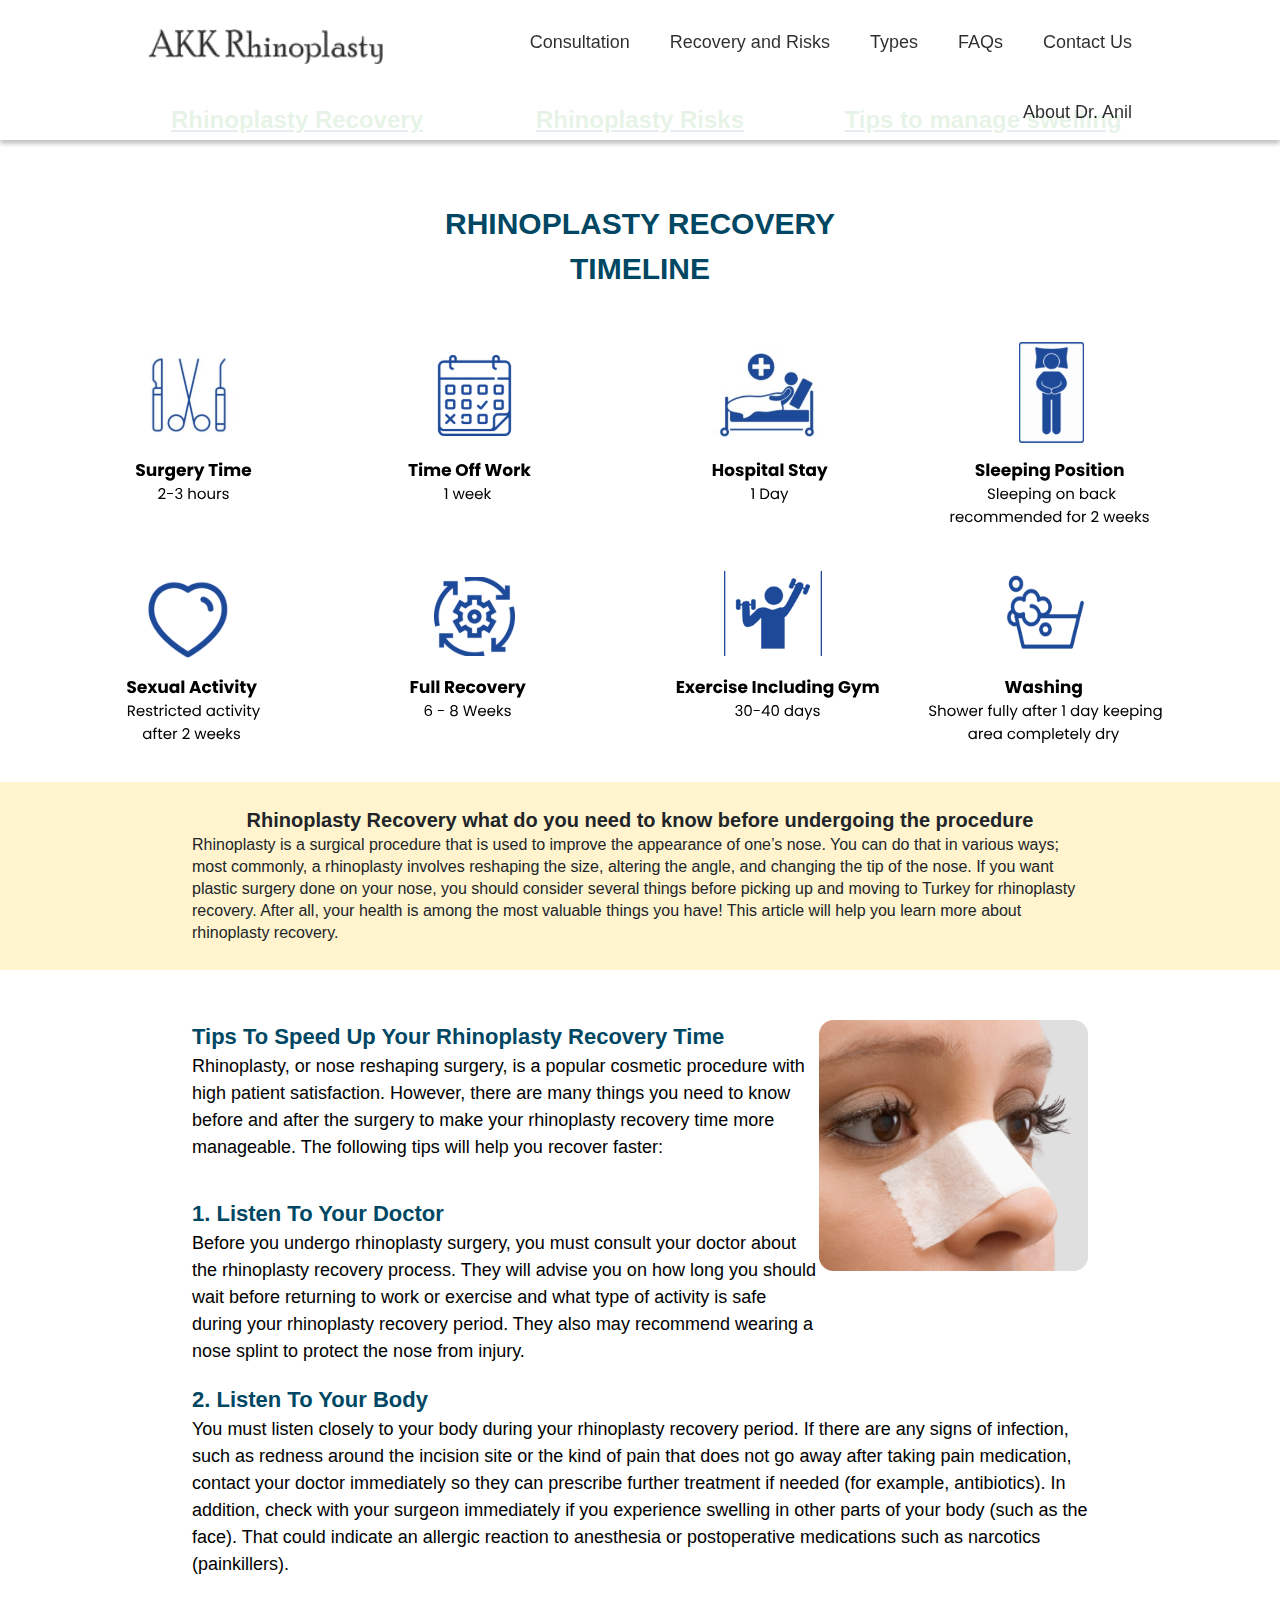
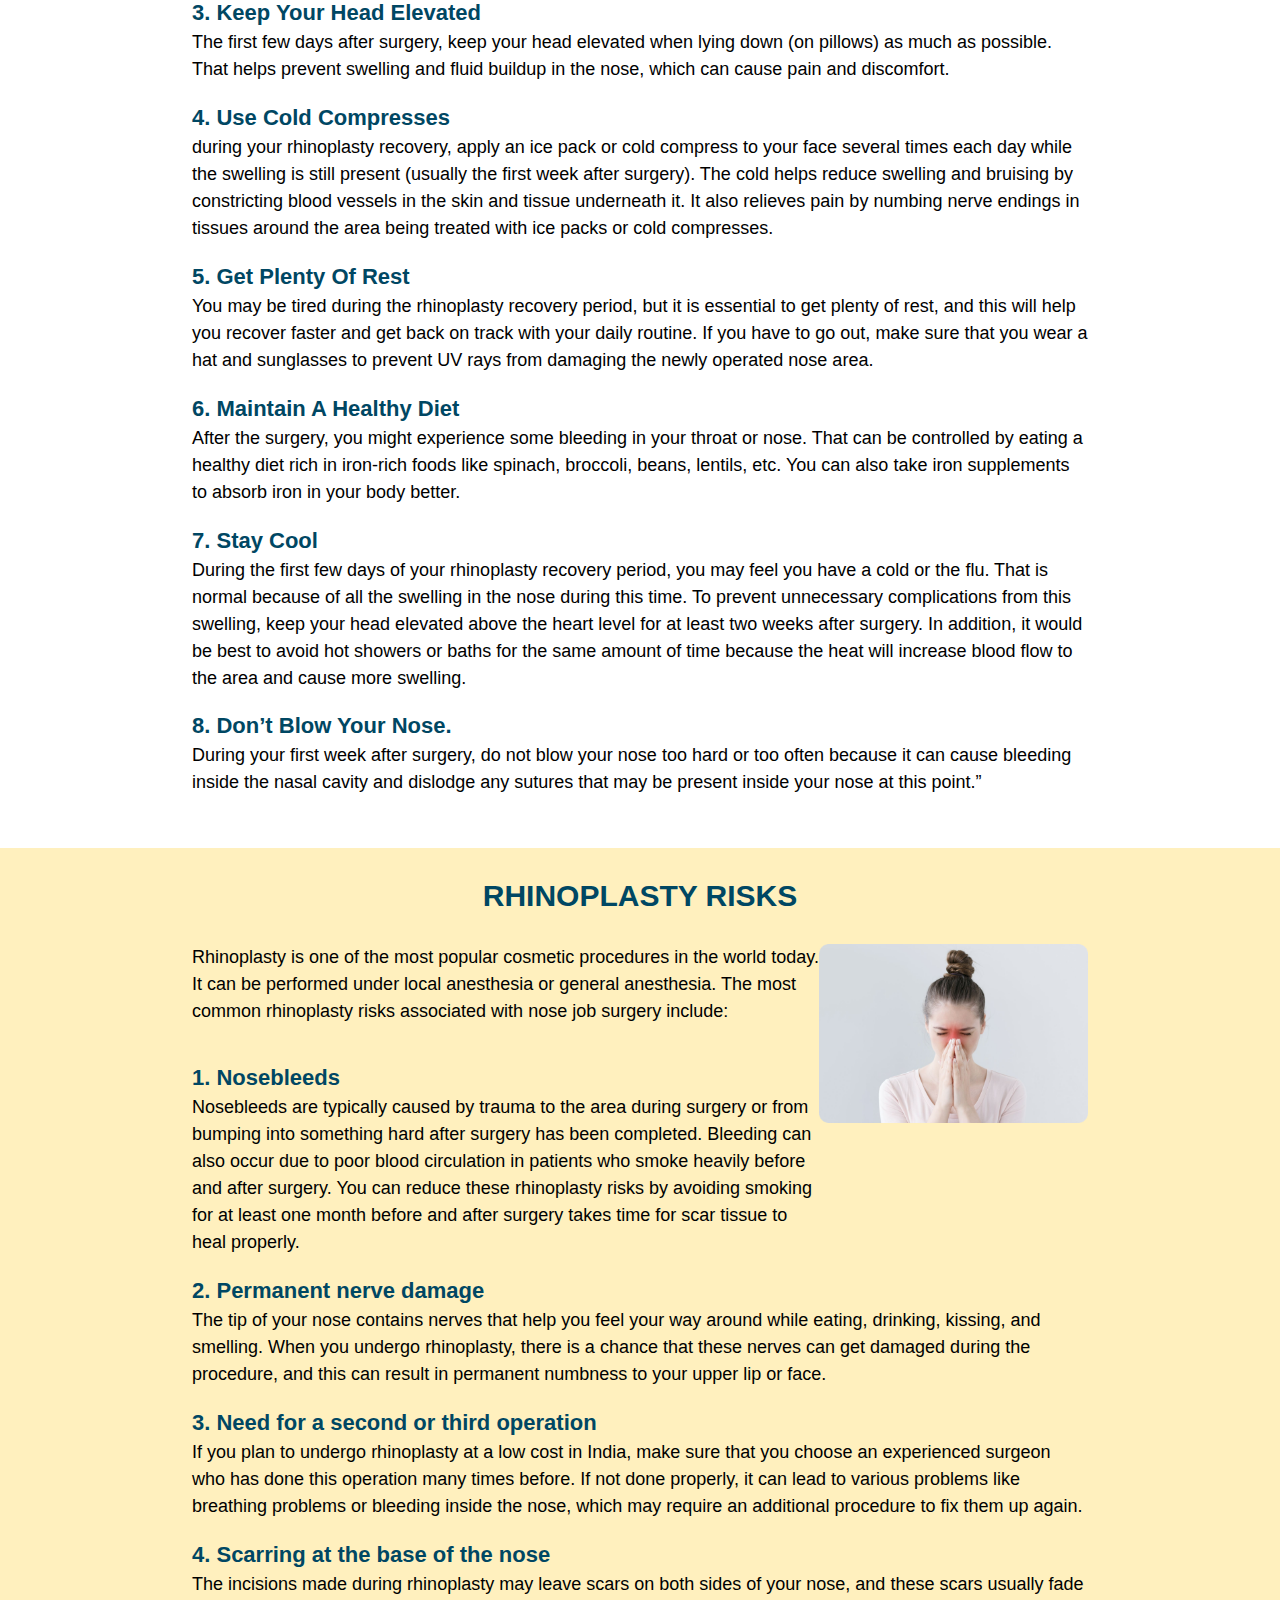
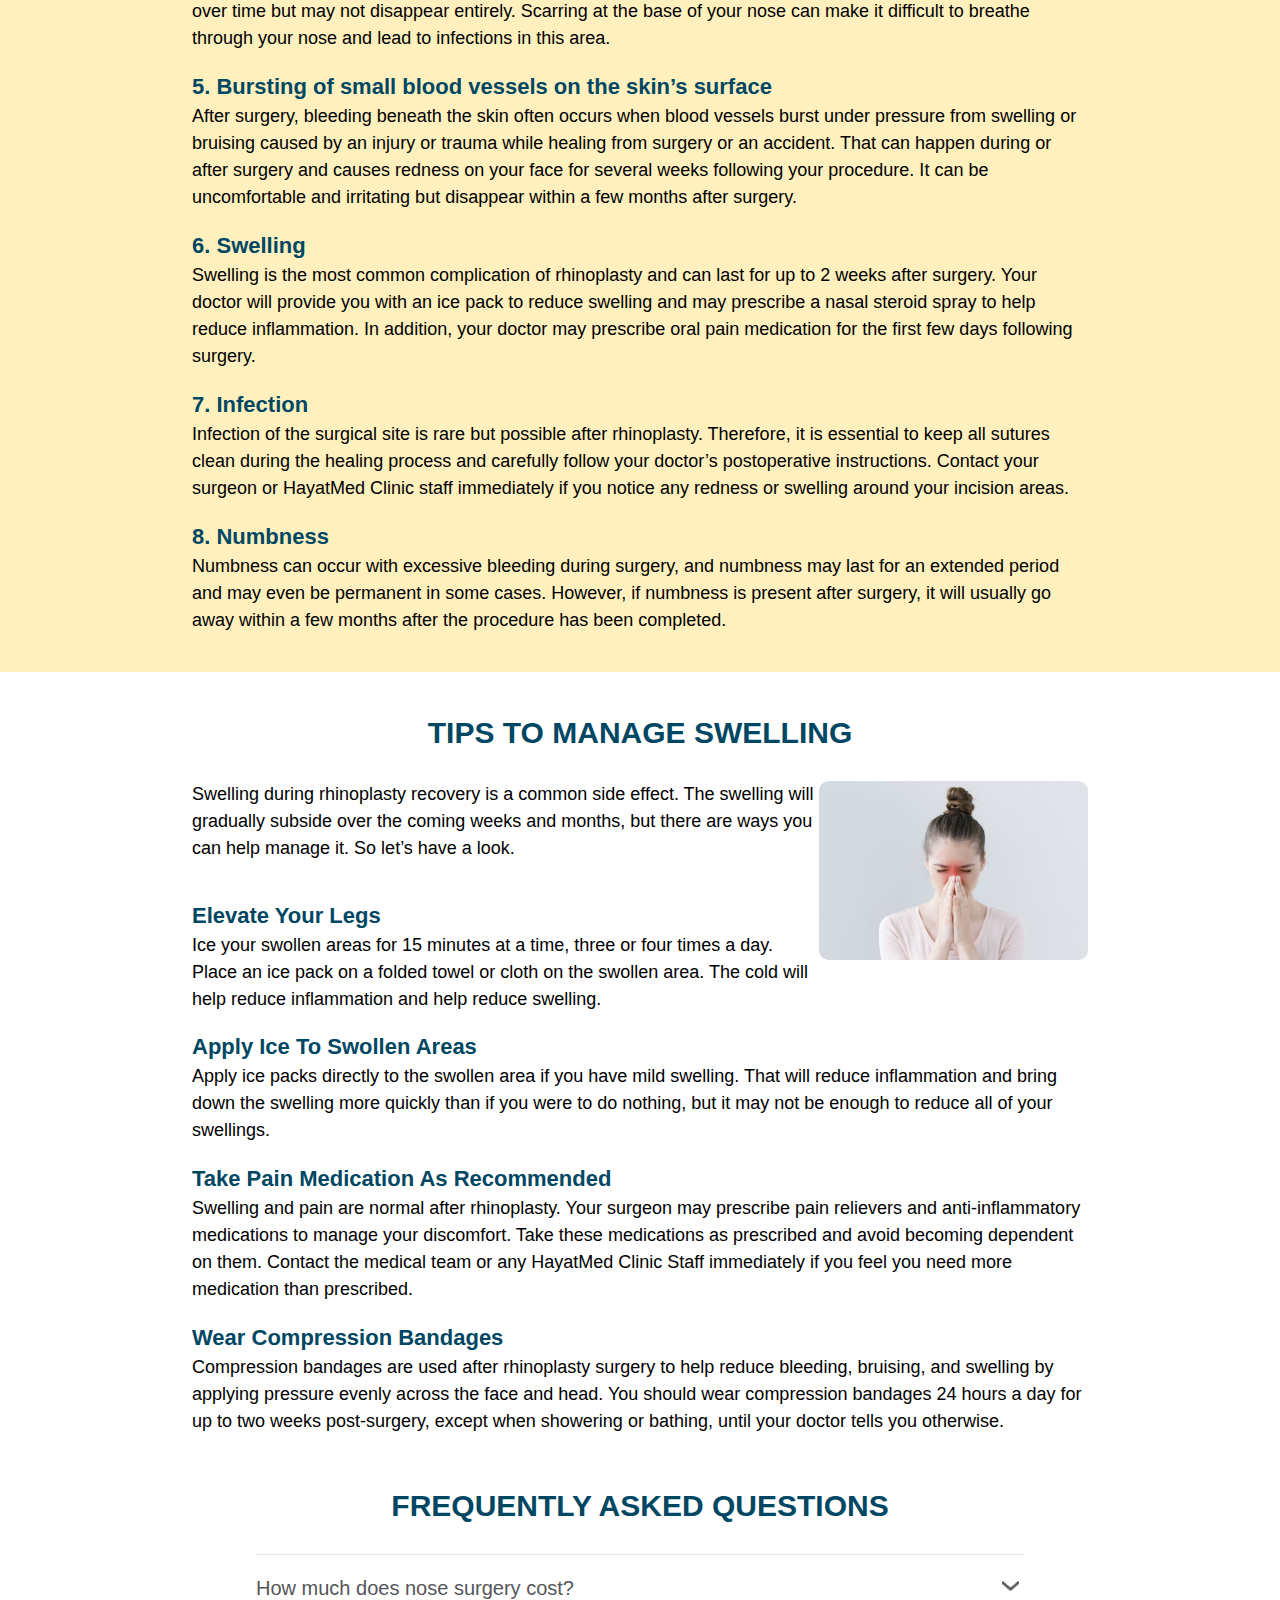
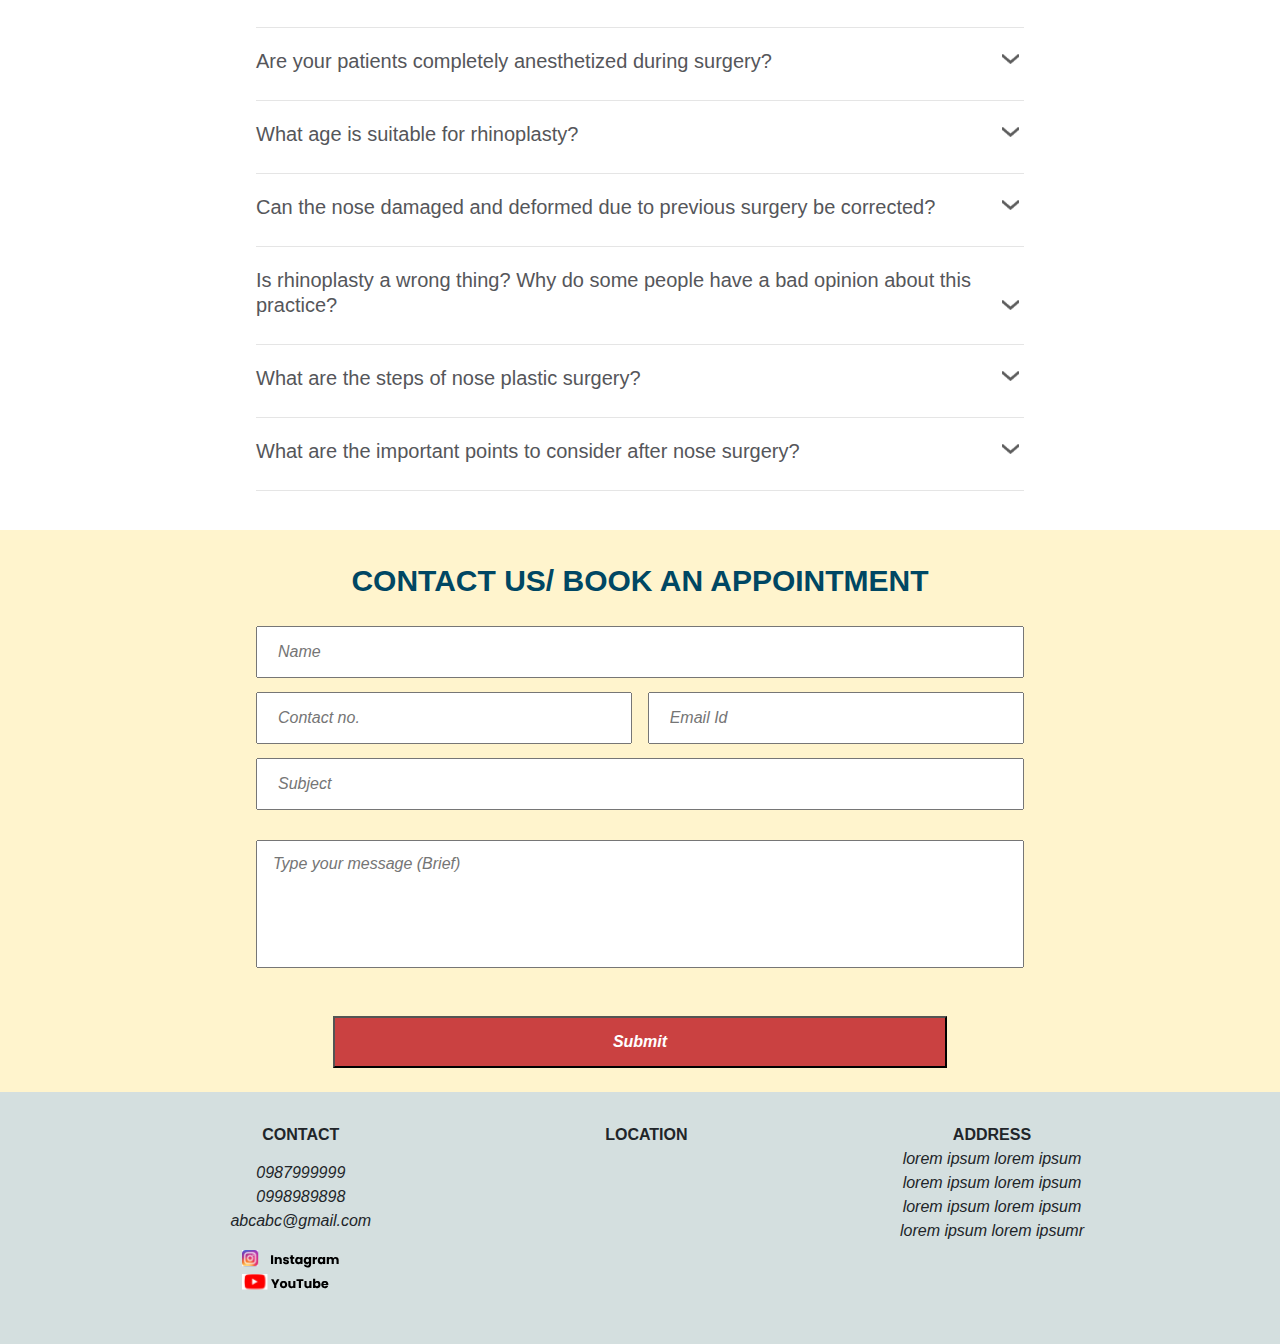
==== commit 058c4a77: "cmit7" ====
--- a/risk.html
+++ b/risk.html
@@ -14,6 +14,26 @@
     <link rel="stylesheet" href="./index.css">
 
     <title>AKK Rhinoplasty</title>
+
+
+    <script src="https://code.jquery.com/jquery-3.4.1.js"
+        integrity="sha256-WpOohJOqMqqyKL9FccASB9O0KwACQJpFTUBLTYOVvVU=" crossorigin="anonymous"></script>
+    <script>
+        function SubForm() {
+            $.ajax({
+                url: "https://api.apispreadsheets.com/data/NLad0bX4TyNkeci7/",
+                type: "post",
+                data: $("#myForm").serializeArray(),
+                success: function () {
+                    alert("Form Data Submitted. We will contact you soon. :)")
+                },
+                error: function () {
+                    alert("There was an error :(")
+                }
+            });
+        }
+    </script>
+
 </head>
 
 <body>
@@ -65,6 +85,7 @@
 
     </div>
 
+    <br>
     <div class="d211">
         <center>
             <div class="hd9">
@@ -78,16 +99,20 @@
 
     <div class="d212">
 
+
+        <div class="mh1">
+            Rhinoplasty Recovery what do you need to know before undergoing the procedure
+        </div>
+
         <div class="pg12">
-            <div class="mh1">
-                Rhinoplasty Recovery what do you need to know before undergoing the procedure
-            </div>
-        </div>
-        Rhinoplasty is a surgical procedure that is used to improve the appearance of one’s nose. You can do that in
-        various ways; most commonly, a rhinoplasty involves reshaping the size, altering the angle, and changing the tip
-        of the nose. If you want plastic surgery done on your nose, you should consider several things before picking up
-        and moving to Turkey for rhinoplasty recovery. After all, your health is among the most valuable things you
-        have! This article will help you learn more about rhinoplasty recovery.
+            Rhinoplasty is a surgical procedure that is used to improve the appearance of one’s nose. You can do that in
+            various ways; most commonly, a rhinoplasty involves reshaping the size, altering the angle, and changing the
+            tip
+            of the nose. If you want plastic surgery done on your nose, you should consider several things before
+            picking up
+            and moving to Turkey for rhinoplasty recovery. After all, your health is among the most valuable things you
+            have! This article will help you learn more about rhinoplasty recovery.
+        </div>
     </div>
     <br>
 
@@ -108,7 +133,7 @@
 
             <br>
 
-            <div class="mh3">
+            <div class="mh4">
                 1. Listen To Your Doctor
             </div>
             <div class="mp3">
@@ -219,7 +244,7 @@
 
                 <br>
 
-                <div class="mh3">
+                <div class="mh4">
                     1. Nosebleeds
                 </div>
                 <div class="mp3">
@@ -312,8 +337,334 @@
 
 
 
-
-
+    <div class='mn66'>
+
+        <center>
+            <div class="md6">
+                TIPS TO MANAGE SWELLING
+            </div>
+        </center>
+
+        <div class="mn5">
+            <div class="mn31">
+                <div class="mp3">
+                    Swelling during rhinoplasty recovery is a common side effect. The swelling will gradually subside
+                    over the coming weeks and months, but there are ways you can help manage it. So let’s have a look.
+                </div>
+
+                <br>
+
+                <div class="mh4">
+                    Elevate Your Legs
+                </div>
+                <div class="mp3">
+                    Ice your swollen areas for 15 minutes at a time, three or four times a day. Place an ice pack on a
+                    folded towel or cloth on the swollen area. The cold will help reduce inflammation and help reduce
+                    swelling.
+                </div>
+
+
+            </div>
+            <div class="mn32">
+                <img class="mi15" src="./images/img16.png">
+            </div>
+
+
+            <div class="mh4">
+                Apply Ice To Swollen Areas
+            </div>
+            <div class="mp4">
+                Apply ice packs directly to the swollen area if you have mild swelling. That will reduce inflammation
+                and bring down the swelling more quickly than if you were to do nothing, but it may not be enough to
+                reduce all of your swellings.
+            </div>
+
+            <div class="mh4">
+                Take Pain Medication As Recommended
+            </div>
+            <div class="mp4">
+                Swelling and pain are normal after rhinoplasty. Your surgeon may prescribe pain relievers and
+                anti-inflammatory medications to manage your discomfort. Take these medications as prescribed and avoid
+                becoming dependent on them. Contact the medical team or any HayatMed Clinic Staff immediately if you
+                feel you need more medication than prescribed.
+            </div>
+
+            <div class="mh4">
+                Wear Compression Bandages
+            </div>
+            <div class="mp4">
+                Compression bandages are used after rhinoplasty surgery to help reduce bleeding, bruising, and swelling
+                by applying pressure evenly across the face and head. You should wear compression bandages 24 hours a
+                day for up to two weeks post-surgery, except when showering or bathing, until your doctor tells you
+                otherwise.
+            </div>
+
+
+
+        </div>
+
+    </div>
+
+
+
+
+
+    <div class="d14" id="faq">
+        <center>
+            <br>
+            <br>
+            <div class="hd14">
+                FREQUENTLY ASKED QUESTIONS
+            </div>
+
+            <div class="c-ques">
+
+
+                <hr class="hr-line">
+
+                <button class="accordion">
+
+                    <div class="ques-row">
+                        <span class="ques-txt">
+                            How much does nose surgery cost?
+                        </span>
+                    </div>
+
+                </button>
+                <div class="panel">
+                    <p>The cost of surgery varies depending on the type of surgery needed for different noses, so the
+                        exact amount will be determined by the doctor after the visit.</p>
+                </div>
+
+                <hr class="hr-line">
+
+                <button class="accordion">
+                    <div class="ques-row">
+                        <span class="ques-txt">
+                            Are your patients completely anesthetized during surgery?
+                        </span>
+                    </div>
+                </button>
+                <div class="panel">
+                    <p>
+                        The most important way to perform nose surgery is to use special drugs that are given to the
+                        patient under the supervision of an anesthetist, which, while the patient does not have any pain
+                        or discomfort during the operation, he is not completely anesthetized, but the unwanted side
+                        effects of general anesthesia are very rare.</p>
+                </div>
+
+
+                <hr class="hr-line">
+
+                <button class="accordion">
+                    <div class="ques-row">
+                        <span class="ques-txt">
+                            What age is suitable for rhinoplasty?
+                        </span>
+
+                    </div>
+                </button>
+                <div class="panel">
+                    <p>
+                        Usually, the nose continues to grow until the age of puberty (around 16 years old) and after
+                        that this growth stops, so it is not a wise thing to do surgery before this age, but this
+                        operation can also be done in old age. It is very successful if the patient does not have heart
+                        or other underlying problems.
+                    </p>
+                </div>
+
+                <hr class="hr-line">
+
+                <button class="accordion">
+                    <div class="ques-row">
+                        <span class="ques-txt">
+                            Can the nose damaged and deformed due to previous surgery be corrected?
+                        </span>
+
+                    </div>
+                </button>
+                <div class="panel">
+                    <p>
+                        Yes. With the open method, the nose is fully accessible and the damaged parts can be repaired
+                        with the necessary grafts and the nose can be reconstructed and the appearance and function of
+                        the nose, especially breathing, can be restored to it.</p>
+                </div>
+
+                <hr class="hr-line">
+                <button class="accordion">
+                    <div class="ques-row">
+                        <span class="ques-txt">
+                            Is rhinoplasty a wrong thing? Why do some people have a bad opinion about this practice?
+                        </span>
+
+                    </div>
+                </button>
+                <div class="panel">
+                    <p>In cases where a person's nose is clearly ugly, misshapen, or has severe fractures and
+                        deviations, or breathing disorders, it can be very useful, provided that it is performed
+                        consciously and with the correct selection of a surgeon with sufficient experience. Cases that
+                        lead to complications are mainly performed by non-specialists, therefore, the most important
+                        part in performing nose surgery is the conscious selection of a skilled surgeon.</p>
+                </div>
+
+                <hr class="hr-line">
+
+                <button class="accordion">
+                    <div class="ques-row">
+                        <span class="ques-txt">
+                            What are the steps of nose plastic surgery?
+                        </span>
+
+                    </div>
+                </button>
+                <div class="panel">
+                    <p>After visiting the patient, the type of operation and its possible results are explained, and the
+                        ambiguous issues and questions raised by the patient are explained. After the initial
+                        examinations and necessary tests, the patient will be referred to the agreed hospital or surgery
+                        center. Patients usually do not need to be hospitalized. Recently, tampons are not placed inside
+                        the nose. About 6 days later, the mold on the nose is removed, and usually, after a week, the
+                        normal work of the patients is resumed with caution.</p>
+                </div>
+
+                <hr class="hr-line">
+
+                <button class="accordion">
+                    <div class="ques-row">
+                        <span class="ques-txt">
+                            What are the important points to consider after nose surgery?
+                        </span>
+
+                    </div>
+                </button>
+                <div class="panel">
+                    <p>You can read the complete set of information before and after the operation in the information
+                        section.</p>
+                </div>
+
+                <hr class="hr-line">
+
+            </div>
+        </center>
+
+    </div>
+
+
+
+
+
+    <div class="d15" id="contact">
+        <center>
+            <div class="hd15">
+                CONTACT US/ BOOK AN APPOINTMENT
+            </div>
+        </center>
+
+        <div class="form-box">
+
+            <center>
+                <form class="form-inp" id="myForm">
+                    <input type="text" id="fname" name="name" class="inp1" placeholder="Name">
+
+                    <input type="number" id="fname" name="phone" class="inp6" placeholder="Contact no.">
+
+                    <input type="text" id="fname" name="email" class="inp2" placeholder="Email Id">
+
+                    <input type="text" id="fname" name="subject" class="inp3" placeholder="Subject">
+
+                    <input type="" id="fname" name="message" class="inp4" placeholder="Type your message (Brief)">
+
+                    <br><br>
+                </form>
+
+                <button type="submit" name="submit" class="sub-btn" placeholder="Submit"
+                    onclick='SubForm()'>Submit</button>
+
+            </center>
+            <br>
+        </div>
+
+    </div>
+
+
+
+
+    <div class="footer">
+        <div class="cols2">
+
+            <div class="col-s">
+                <center>
+
+                    <p class="ser-head"> <b>CONTACT </b></p>
+                    <p class="ser-head2"><i>0987999999</i><br>
+                        <i>0998989898</i>
+                    </p>
+
+                    <p class="ser2">
+                        <i>abcabc@gmail.com
+                        </i>
+                    </p>
+                    <div class="sicon">
+                        <img class="insta2" src="./images/insta.svg">
+                        <br>
+                        <img class="yt2" src="./images/yt.svg">
+                    </div>
+                </center>
+            </div>
+            <div class="col-s">
+                <center>
+
+                    <p class="ser-head"><b> LOCATION</b> </p>
+                    <br>
+                    <p class="ser2">
+                        <iframe class="map2"
+                            src="https://www.google.com/maps/embed?pb=!1m18!1m12!1m3!1d822.0566438500547!2d87.30926333860069!3d22.319264609233127!2m3!1f0!2f0!3f0!3m2!1i1024!2i768!4f13.1!3m3!1m2!1s0x3a1d4404ef05b8c7%3A0x1ff255c90a52ac18!2sIIT%20Kharagpur%2C%20Main%20Academic%20Building!5e0!3m2!1sen!2sin!4v1662198641313!5m2!1sen!2sin"
+                            style="border:0;" allowfullscreen="" loading="lazy"
+                            referrerpolicy="no-referrer-when-downgrade"></iframe>
+                    </p>
+                </center>
+            </div>
+            <div class="col-s">
+                <center>
+
+                    <p class="ser-head"><b> ADDRESS</b> </p>
+
+                    <p class="ser2">
+                        <i>
+                            lorem ipsum lorem ipsum<br>
+                            lorem ipsum lorem ipsum<br>
+                            lorem ipsum lorem ipsum<br>
+                            lorem ipsum lorem ipsumr<br>
+
+
+                        </i>
+                    </p>
+                    <br>
+                </center>
+            </div>
+        </div>
+    </div>
+
+
+
+
+    <script src="./script.js"></script>
+
+    <script>
+        var acc = document.getElementsByClassName("accordion");
+        var i;
+
+        for (i = 0; i < acc.length; i++) {
+            acc[i].addEventListener("click", function () {
+                this.classList.toggle("active");
+                var panel = this.nextElementSibling;
+                if (panel.style.maxHeight) {
+                    panel.style.maxHeight = null;
+                } else {
+                    panel.style.maxHeight = panel.scrollHeight + "px";
+                }
+            });
+        }
+    </script>
 
 
 
--- a/main.css
+++ b/main.css
@@ -54,17 +54,17 @@
 }
 
 .mn31 {
-    width: 80%;
+    width: 70%;
 
 }
 
 .mn32 {
-    width: 20%;
+    width: 30%;
 
 }
 
 .mi15 {
-    width: 90%;
+    width: 100%;
     float: right;
 }
 
@@ -118,5 +118,148 @@
 }
 
 .mn55 {
-    background: #EEEEEE;
+    background: #FFF0BE;
+    padding: 0 0 3% 0;
+}
+
+.mn66 {
+    background: white;
+}
+
+.md6 {
+    margin: 1% 0 0 0;
+    padding: 2% 0 0 0;
+    font-weight: 600;
+    font-size: 30px;
+    line-height: 45px;
+    color: #004763;
+    width: 100%;
+}
+
+
+@media screen and (max-width: 464px) {
+    .mn1 {
+        padding: 15% 5% 0 5%;
+        display: flex;
+        flex-wrap: wrap;
+    }
+
+    .mn11 {
+        width: 33%;
+        font-weight: 600;
+        font-size: 14px;
+        line-height: 16px;
+        text-decoration-line: underline;
+        color: #004763;
+    }
+
+    .mn12 {
+        width: 34%;
+        font-weight: 600;
+        font-size: 14px;
+        line-height: 16px;
+        text-decoration-line: underline;
+        color: #004763;
+    }
+
+    .mn13 {
+        width: 33%;
+        font-weight: 600;
+        font-size: 14px;
+        line-height: 16px;
+        text-decoration-line: underline;
+        color: #004763;
+    }
+
+    .mh1 {
+        font-weight: 700;
+        font-size: 18px;
+        line-height: 21px;
+        text-align: center;
+    }
+
+    .mn3 {
+        display: flex;
+        flex-wrap: wrap;
+        padding: 2% 5% 0 5%;
+    }
+
+    .mn31 {
+        width: 100%;
+    }
+
+    .mh3 {
+        font-weight: 700;
+        font-size: 18px;
+        line-height: 22px;
+        color: #004763;
+        text-align: center;
+    }
+
+    .mp3 {
+        font-weight: 400;
+        font-size: 14px;
+        line-height: 18px;
+        color: #000000;
+    }
+
+    .mn32 {
+        width: 75%;
+    }
+
+    .mi15 {
+        width: 66%;
+        float: right;
+        /* align-self: center; */
+    }
+
+    .mh4 {
+        font-weight: 600;
+        font-size: 18px;
+        line-height: 23px;
+        color: #004763;
+        margin: 3% 0 0 0;
+        text-align: center !important;
+        width: 100%;
+    }
+
+    .mp4 {
+        font-weight: 400;
+        font-size: 14px;
+        line-height: 18px;
+        color: #000000;
+    }
+
+    .md5 {
+        margin: 4% 0 0 0;
+        padding: 2% 0 0 0;
+        font-weight: 650;
+        font-size: 20px;
+        line-height: 22px;
+        color: #004763;
+        width: 100%;
+    }
+
+    .mn5 {
+        display: flex;
+        flex-wrap: wrap;
+        padding: 2% 5% 0 5%;
+        margin: 0% 0 0 0;
+    }
+
+    .md6 {
+        margin: 1% 0 0 0;
+        padding: 2% 0 0 0;
+        font-weight: 700;
+        font-size: 20px;
+        line-height: 30px;
+        color: #004763;
+        width: 100%;
+    }
+
+
+
+
+
+
 }--- a/index.css
+++ b/index.css
@@ -968,7 +968,7 @@
     .hd1 {
         font-weight: 600;
         font-size: 20px;
-        line-height: 25px;
+        line-height: 40px;
     }
 
     .pg1 {
@@ -1274,7 +1274,7 @@
         padding: 1% 0 0 0;
         border: solid 2px #A2A2A2;
         background: rgba(255, 240, 190, 0.21);
-        height: 10.8rem;
+        height: 10rem;
         border-radius: 15px;
     }
 
@@ -1346,7 +1346,7 @@
         font-weight: 700;
         line-height: 22px;
         color: #004763;
-        margin: 5% 0 0 0;
+        margin: 6% 0 0 6%;
     }
 
     .div6 {
@@ -1797,7 +1797,25 @@
         margin: 5% 2% 0px 2%;
     }
 
-
+    img {
+        vertical-align: middle;
+        border-style: none;
+        width: 90%;
+    }
+
+
+
+}
+
+
+
+
+@media screen and (max-width: 395px) {
+    .btn1 {
+        font-size: 13px;
+        font-weight: 400;
+        padding: 3.5px 21px 5px 21px;
+    }
 
 
 
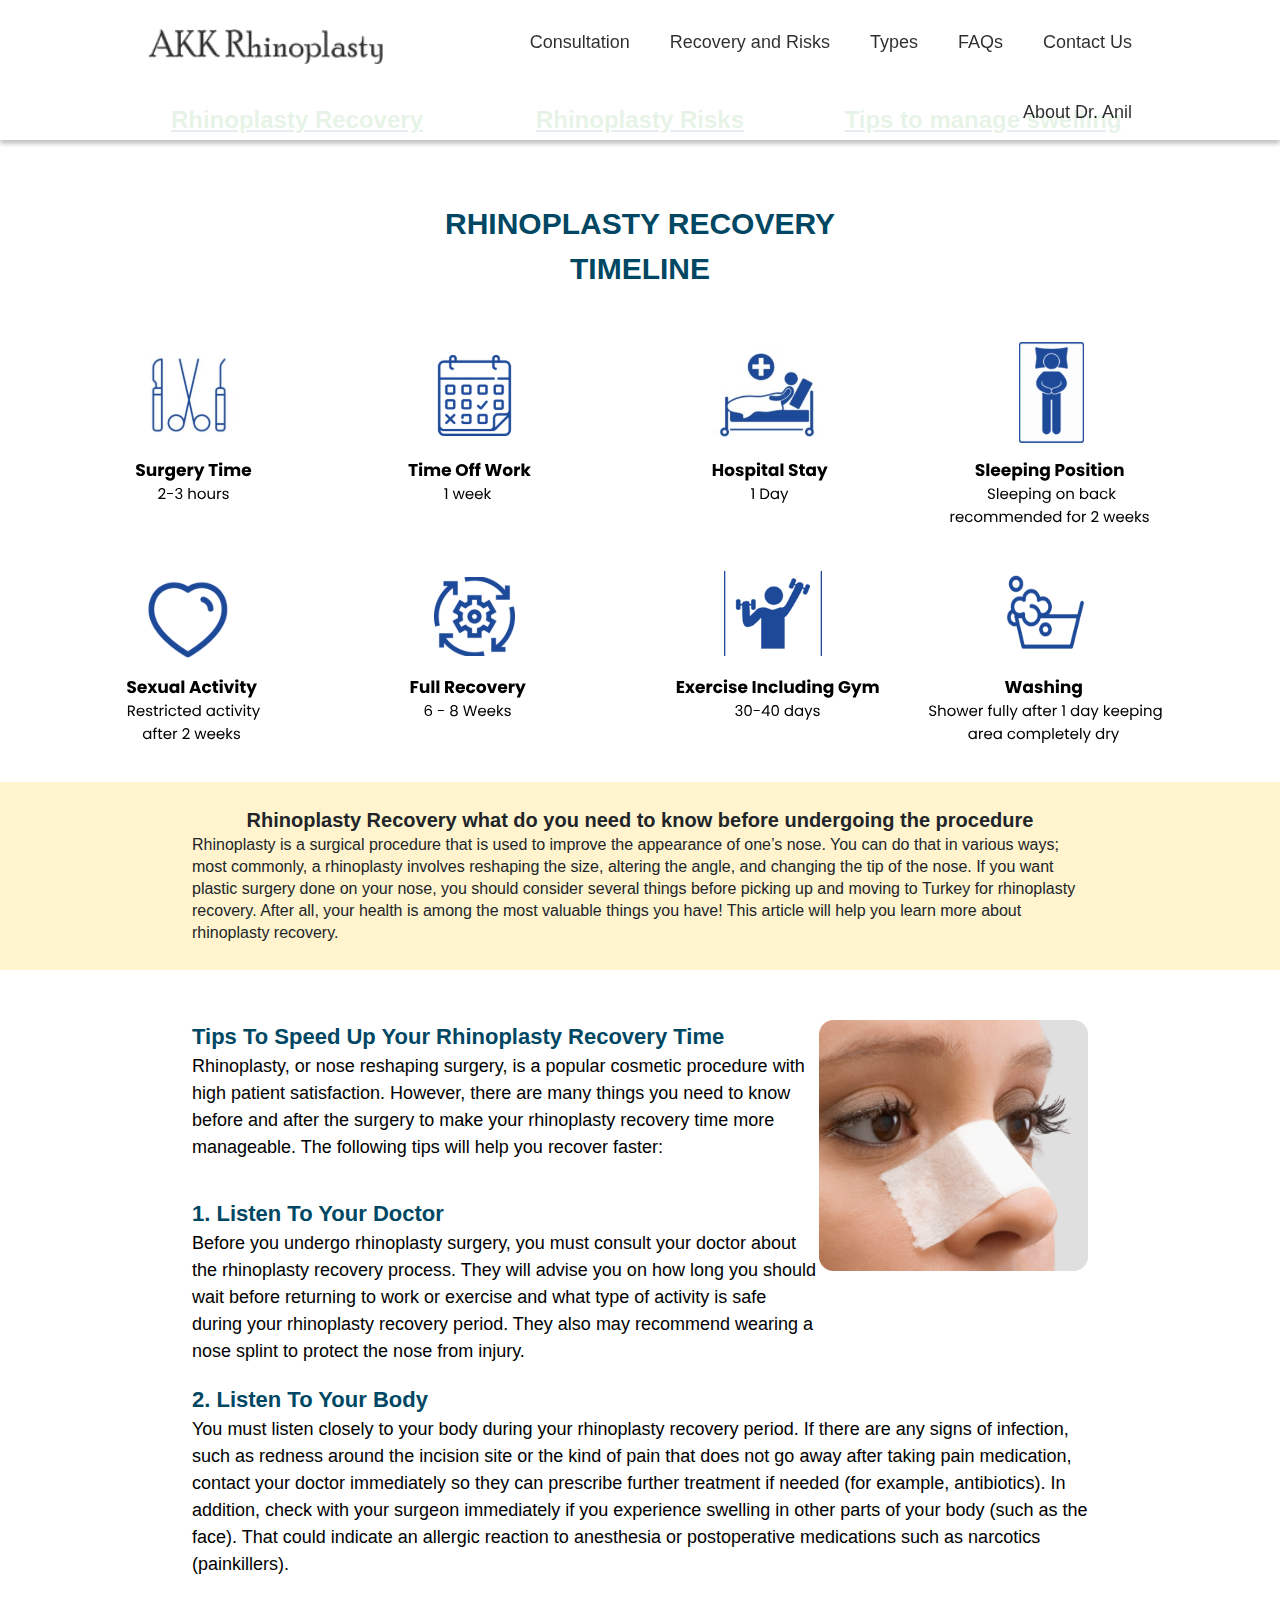
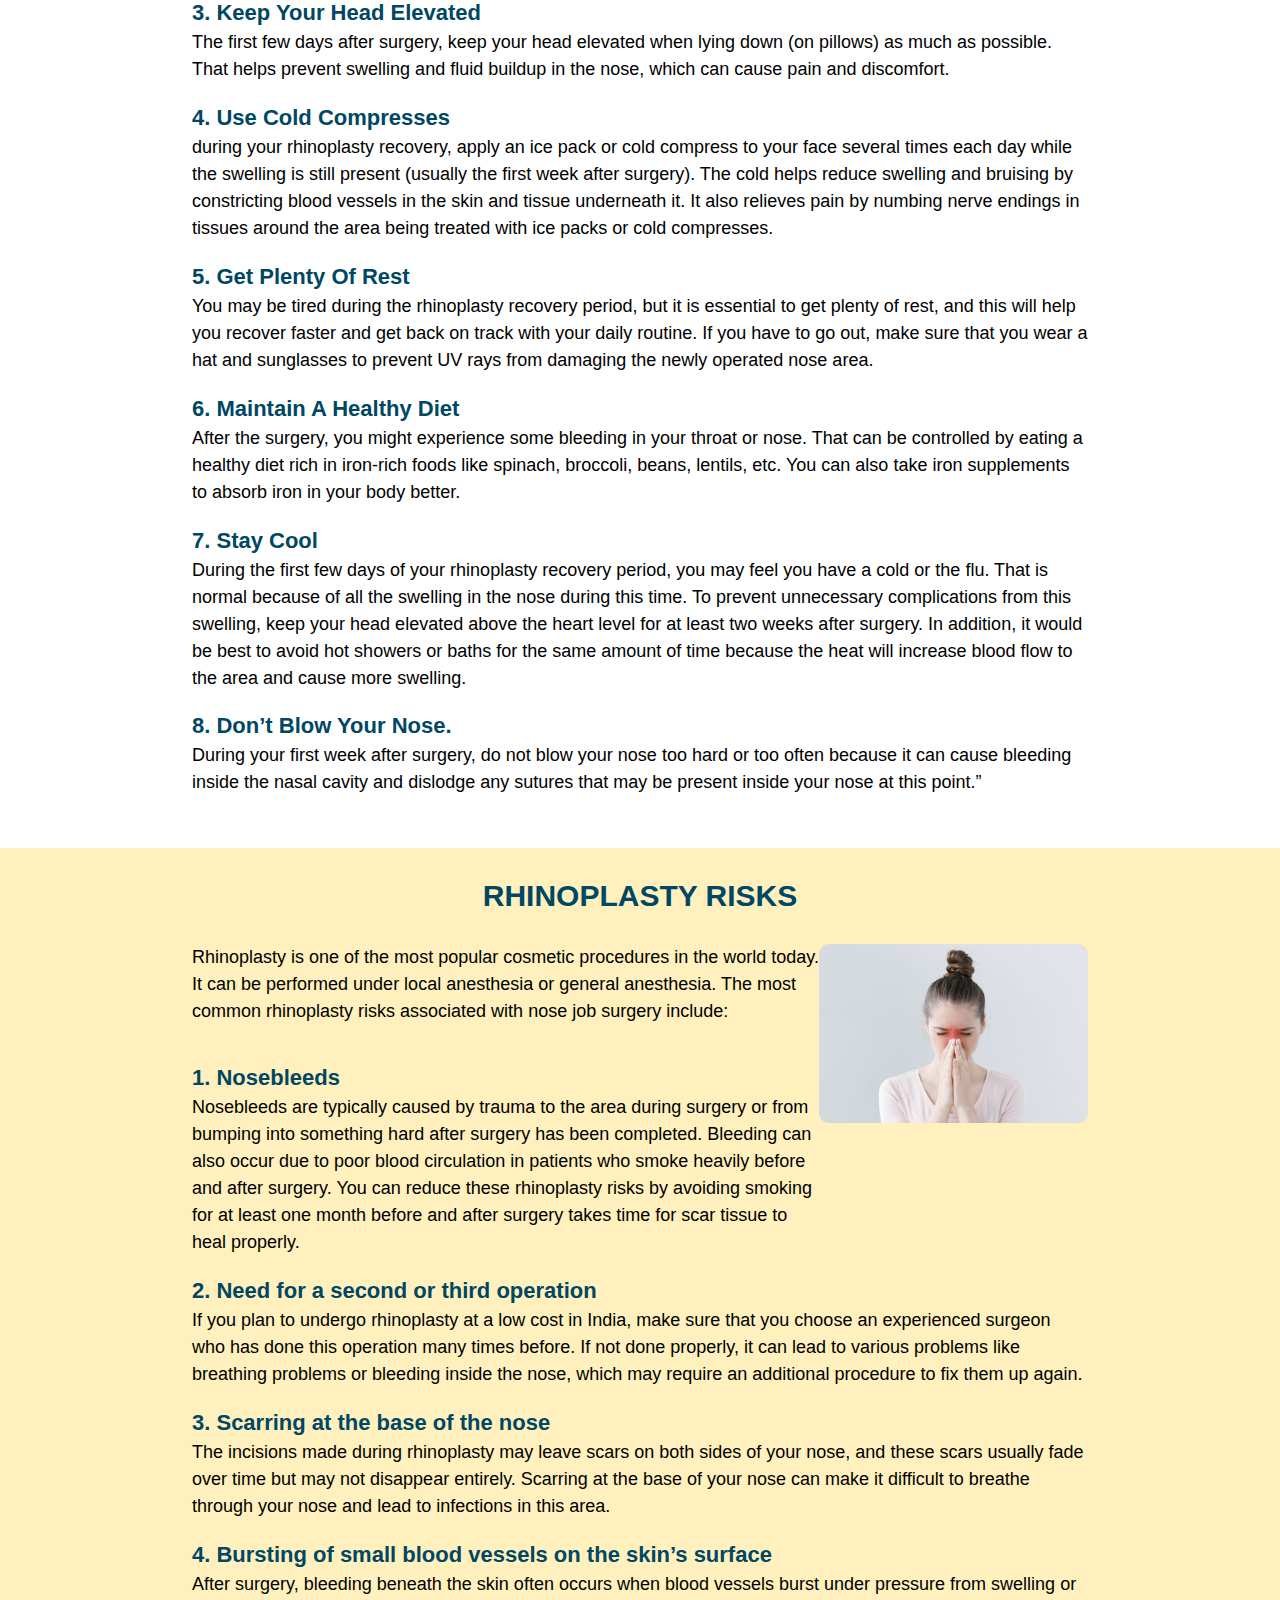
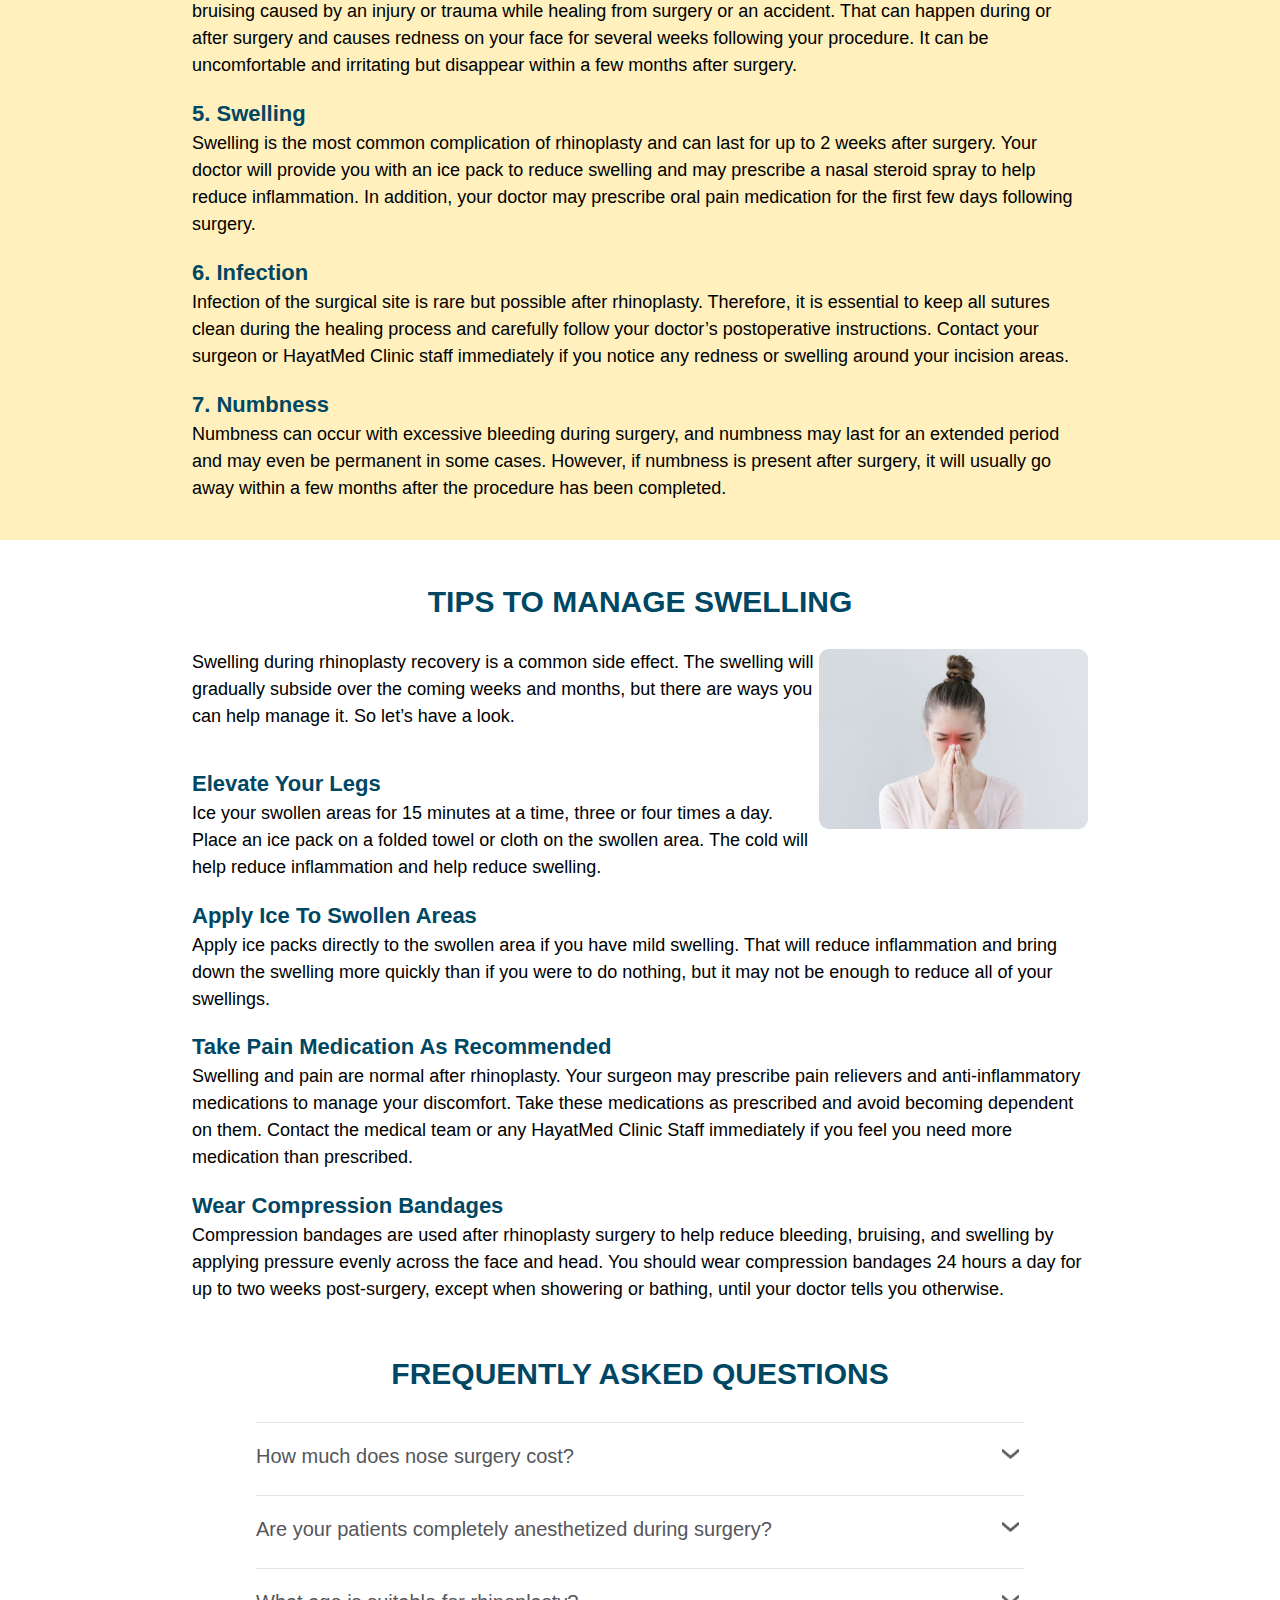
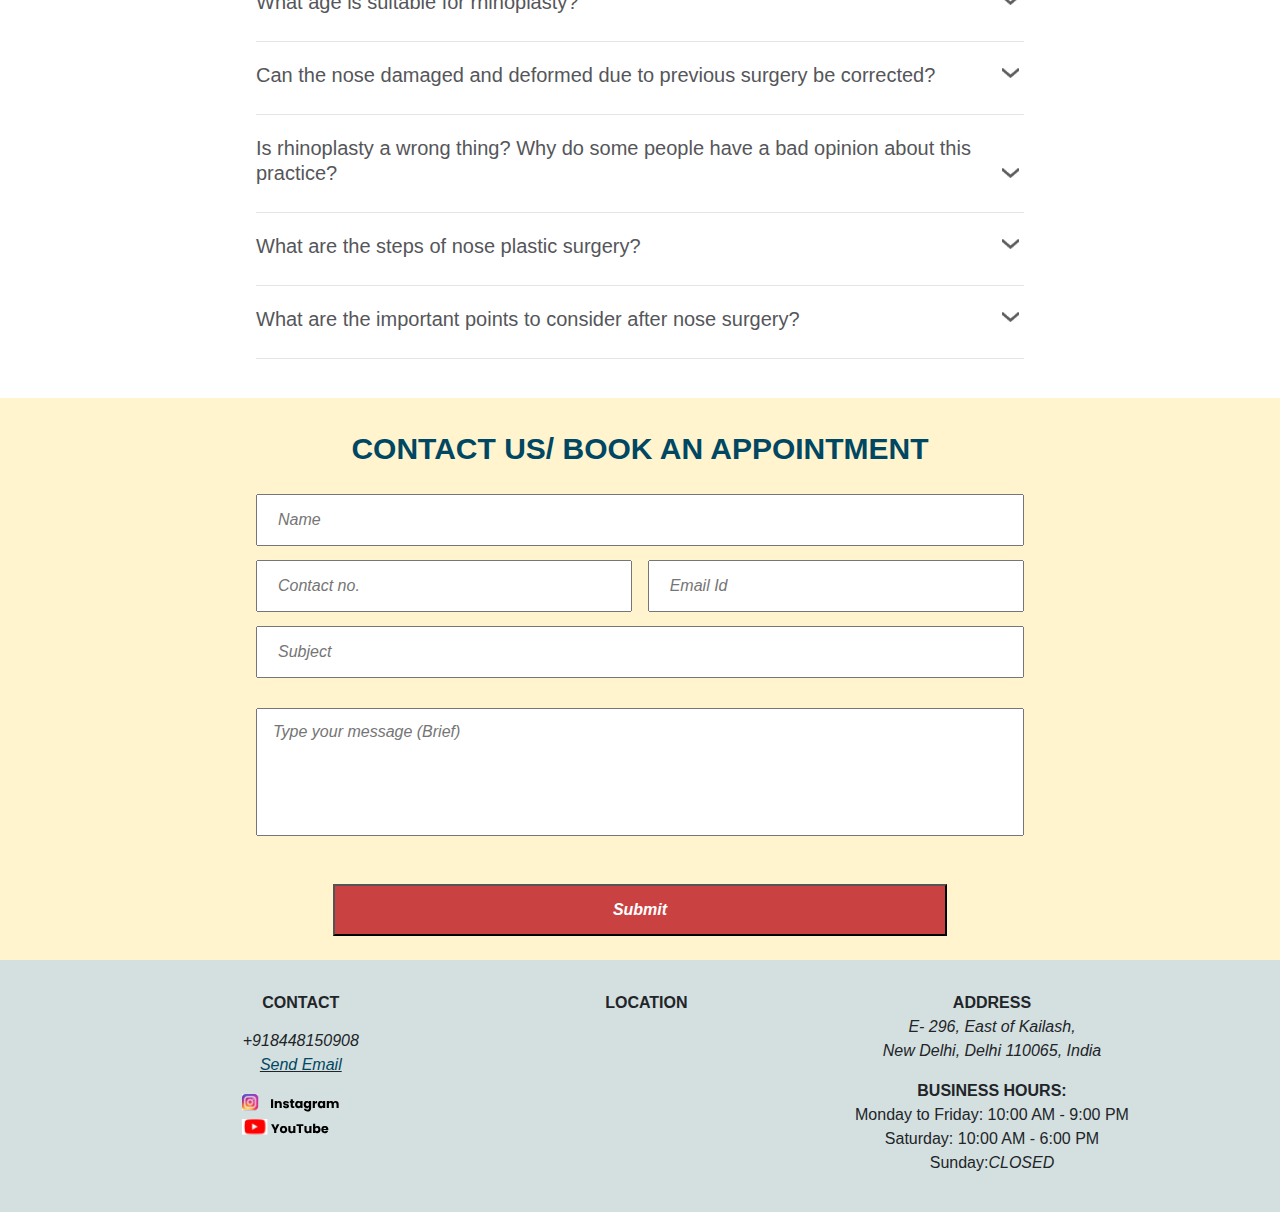
==== commit dc149737: "cmit8" ====
--- a/risk.html
+++ b/risk.html
@@ -44,10 +44,10 @@
         </a>
         <a href="#contact"><span class="nav-head">Contact Us</span></a>
         <a href="#faq"><span class="nav-head">FAQs</span></a>
-        <a href="#types"><span class="nav-head">Types</span></a>
-        <a href="#serv"><span class="nav-head">Recovery and Risks</span></a>
-        <a href="#consult"><span class="nav-head">Consultation</span></a>
-        <a href="#consult"><span class="nav-head"> About Dr. Anil </span> </a>
+        <a href="./index.html#types"><span class="nav-head">Types</span></a>
+        <a href="#"><span class="nav-head">Recovery and Risks</span></a>
+        <a href="./index.html#consult"><span class="nav-head">Consultation</span></a>
+        <a href="./index.html#consult"><span class="nav-head"> About Dr. Anil </span> </a>
 
         <a href="javascript:void(0);" class="icon" onclick="myFunction()">
             <i class="fa fa-bars"></i>
@@ -262,17 +262,17 @@
             </div>
 
 
-            <div class="mh4">
+            <!-- <div class="mh4">
                 2. Permanent nerve damage
             </div>
             <div class="mp4">
                 The tip of your nose contains nerves that help you feel your way around while eating, drinking, kissing,
                 and smelling. When you undergo rhinoplasty, there is a chance that these nerves can get damaged during
                 the procedure, and this can result in permanent numbness to your upper lip or face.
-            </div>
-
-            <div class="mh4">
-                3. Need for a second or third operation
+            </div> -->
+
+            <div class="mh4">
+                2. Need for a second or third operation
             </div>
             <div class="mp4">
                 If you plan to undergo rhinoplasty at a low cost in India, make sure that you choose an experienced
@@ -282,7 +282,7 @@
             </div>
 
             <div class="mh4">
-                4. Scarring at the base of the nose
+                3. Scarring at the base of the nose
             </div>
             <div class="mp4">
                 The incisions made during rhinoplasty may leave scars on both sides of your nose, and these scars
@@ -291,7 +291,7 @@
             </div>
 
             <div class="mh4">
-                5. Bursting of small blood vessels on the skin’s surface
+                4. Bursting of small blood vessels on the skin’s surface
             </div>
             <div class="mp4">
                 After surgery, bleeding beneath the skin often occurs when blood vessels burst under pressure from
@@ -301,7 +301,7 @@
             </div>
 
             <div class="mh4">
-                6. Swelling
+                5. Swelling
             </div>
             <div class="mp4">
                 Swelling is the most common complication of rhinoplasty and can last for up to 2 weeks after surgery.
@@ -311,7 +311,7 @@
             </div>
 
             <div class="mh4">
-                7. Infection
+                6. Infection
             </div>
             <div class="mp4">
                 Infection of the surgical site is rare but possible after rhinoplasty. Therefore, it is essential to
@@ -320,9 +320,8 @@
                 swelling around your incision areas.
             </div>
 
-
-            <div class="mh4">
-                8. Numbness
+            <div class="mh4">
+                7. Numbness
             </div>
             <div class="mp4">
                 Numbness can occur with excessive bleeding during surgery, and numbness may last for an extended period
@@ -333,9 +332,6 @@
         </div>
 
     </div>
-
-
-
 
     <div class='mn66'>
 
@@ -595,18 +591,28 @@
                 <center>
 
                     <p class="ser-head"> <b>CONTACT </b></p>
-                    <p class="ser-head2"><i>0987999999</i><br>
-                        <i>0998989898</i>
+                    <p class="ser-head2"><i>+918448150908</i><br>
+                        <!-- <i>8448150908</i> -->
                     </p>
 
                     <p class="ser2">
-                        <i>abcabc@gmail.com
+                        <i>
+                            <u>
+                                <a href="mailto:akalerplasticsurgery@gmail.com" style="color:#004763 ;">
+                                    Send Email
+                                </a>
+                            </u>
                         </i>
                     </p>
                     <div class="sicon">
-                        <img class="insta2" src="./images/insta.svg">
+                        <a target="_blank" href="https://instagram.com/anil_kalerplasticsurgery?r=nametag">
+                            <img class="insta2" src="./images/insta.svg">
+                        </a>
+
                         <br>
-                        <img class="yt2" src="./images/yt.svg">
+                        <a target="_blank" href="https://youtube.com/channel/UCOC97giagG9xI_71R30C4QQ">
+                            <img class="yt2" src="./images/yt.svg">
+                        </a>
                     </div>
                 </center>
             </div>
@@ -617,7 +623,7 @@
                     <br>
                     <p class="ser2">
                         <iframe class="map2"
-                            src="https://www.google.com/maps/embed?pb=!1m18!1m12!1m3!1d822.0566438500547!2d87.30926333860069!3d22.319264609233127!2m3!1f0!2f0!3f0!3m2!1i1024!2i768!4f13.1!3m3!1m2!1s0x3a1d4404ef05b8c7%3A0x1ff255c90a52ac18!2sIIT%20Kharagpur%2C%20Main%20Academic%20Building!5e0!3m2!1sen!2sin!4v1662198641313!5m2!1sen!2sin"
+                            src="https://www.google.com/maps/embed?pb=!1m18!1m12!1m3!1d7008.793161762352!2d77.23526736977537!3d28.55785169999999!2m3!1f0!2f0!3f0!3m2!1i1024!2i768!4f13.1!3m3!1m2!1s0x484ba5391ee55347%3A0x1c01fedce49b1647!2sAKK%20(Dr%20Anil%20Kumar%20Kaler)%20Plastic%20Surgery!5e0!3m2!1sen!2sin!4v1662493964225!5m2!1sen!2sin"
                             style="border:0;" allowfullscreen="" loading="lazy"
                             referrerpolicy="no-referrer-when-downgrade"></iframe>
                     </p>
@@ -630,20 +636,52 @@
 
                     <p class="ser2">
                         <i>
-                            lorem ipsum lorem ipsum<br>
-                            lorem ipsum lorem ipsum<br>
-                            lorem ipsum lorem ipsum<br>
-                            lorem ipsum lorem ipsumr<br>
-
-
+
+                            E- 296,
+                            East of Kailash,<br>
+                            New Delhi, Delhi 110065,
+                            India<br>
                         </i>
                     </p>
+                    <div class="businessd">
+
+                        <div class="bs-hr">
+                            BUSINESS HOURS:
+                        </div>
+                        <div class="bs-2">
+                            Monday to Friday:
+                            10:00 AM - 9:00 PM
+                            <br>
+                            Saturday: 10:00 AM - 6:00 PM
+                            <br>
+                            Sunday:<i>CLOSED</i>
+                        </div>
+
+
+                    </div>
                     <br>
                 </center>
             </div>
         </div>
-    </div>
-
+
+        <div class="businesss">
+            <center>
+
+                <div class="bs-hr">
+                    BUSINESS HOURS:
+                </div>
+                <div class="bs-2">
+                    Monday to Friday:
+                    10:00 AM - 9:00 PM
+                    <br>
+                    Saturday: 10:00 AM - 6:00 PM
+                    <br>
+                    Sunday:<i>CLOSED</i>
+                </div>
+            </center>
+
+        </div>
+    </div>
 
 
 
--- a/index.css
+++ b/index.css
@@ -18,7 +18,43 @@
     margin: 300px 0 0 0 !important;
 
 } */
-
+.businesss {
+    display: none;
+}
+
+.businessd {
+    display: block;
+}
+
+.bs-hr {
+    font-size: 16px;
+    font-weight: 600;
+}
+
+.dr-gal {
+    display: flex;
+    flex-wrap: wrap;
+}
+
+.dr-gal1 {
+    width: 50%;
+}
+
+.dr-gal2 {
+    width: 50%;
+}
+
+.gali {
+    width: 70%;
+    padding: 0 0 0 20%;
+}
+
+.yt-gal {
+    width: 485px;
+    height: 280px;
+    margin: 16% 23% 0 0;
+    border-radius: 15px;
+}
 
 .img14m {
     display: none;
@@ -550,8 +586,11 @@
     text-align: center;
 }
 
-.prof {
+.profi {
     margin: 4% 0 0 0;
+    height: auto;
+    width: 270px;
+    border-radius: 15px;
 }
 
 .d211 {
@@ -881,7 +920,7 @@
     }
 
     .topnav.responsive {
-        position: relative;
+        position: fixed;
     }
 
     .topnav.responsive a.icon {
@@ -1526,8 +1565,10 @@
         width: 100%;
     }
 
-    .prof {
+    .profi {
         margin: 0% 6% 0 0;
+        height: 200px;
+        width: 200px;
     }
 
     .hd10 {
@@ -1803,8 +1844,43 @@
         width: 90%;
     }
 
-
-
+    .businesss {
+        display: block;
+    }
+
+    .businessd {
+        display: none;
+    }
+
+    .bs-hr {
+        font-size: 16px;
+        font-weight: 600;
+    }
+
+    .dr-gal {
+        display: flex;
+        flex-wrap: wrap;
+    }
+
+    .dr-gal1 {
+        width: 100%;
+    }
+
+    .dr-gal2 {
+        width: 100%;
+    }
+
+    .gali {
+        width: 70%;
+        padding: 0 0 0 0%;
+    }
+
+    .yt-gal {
+        width: 87%;
+        height: 13rem;
+        margin: -7% 0% 0 0;
+        border-radius: 15px;
+    }
 }
 
 
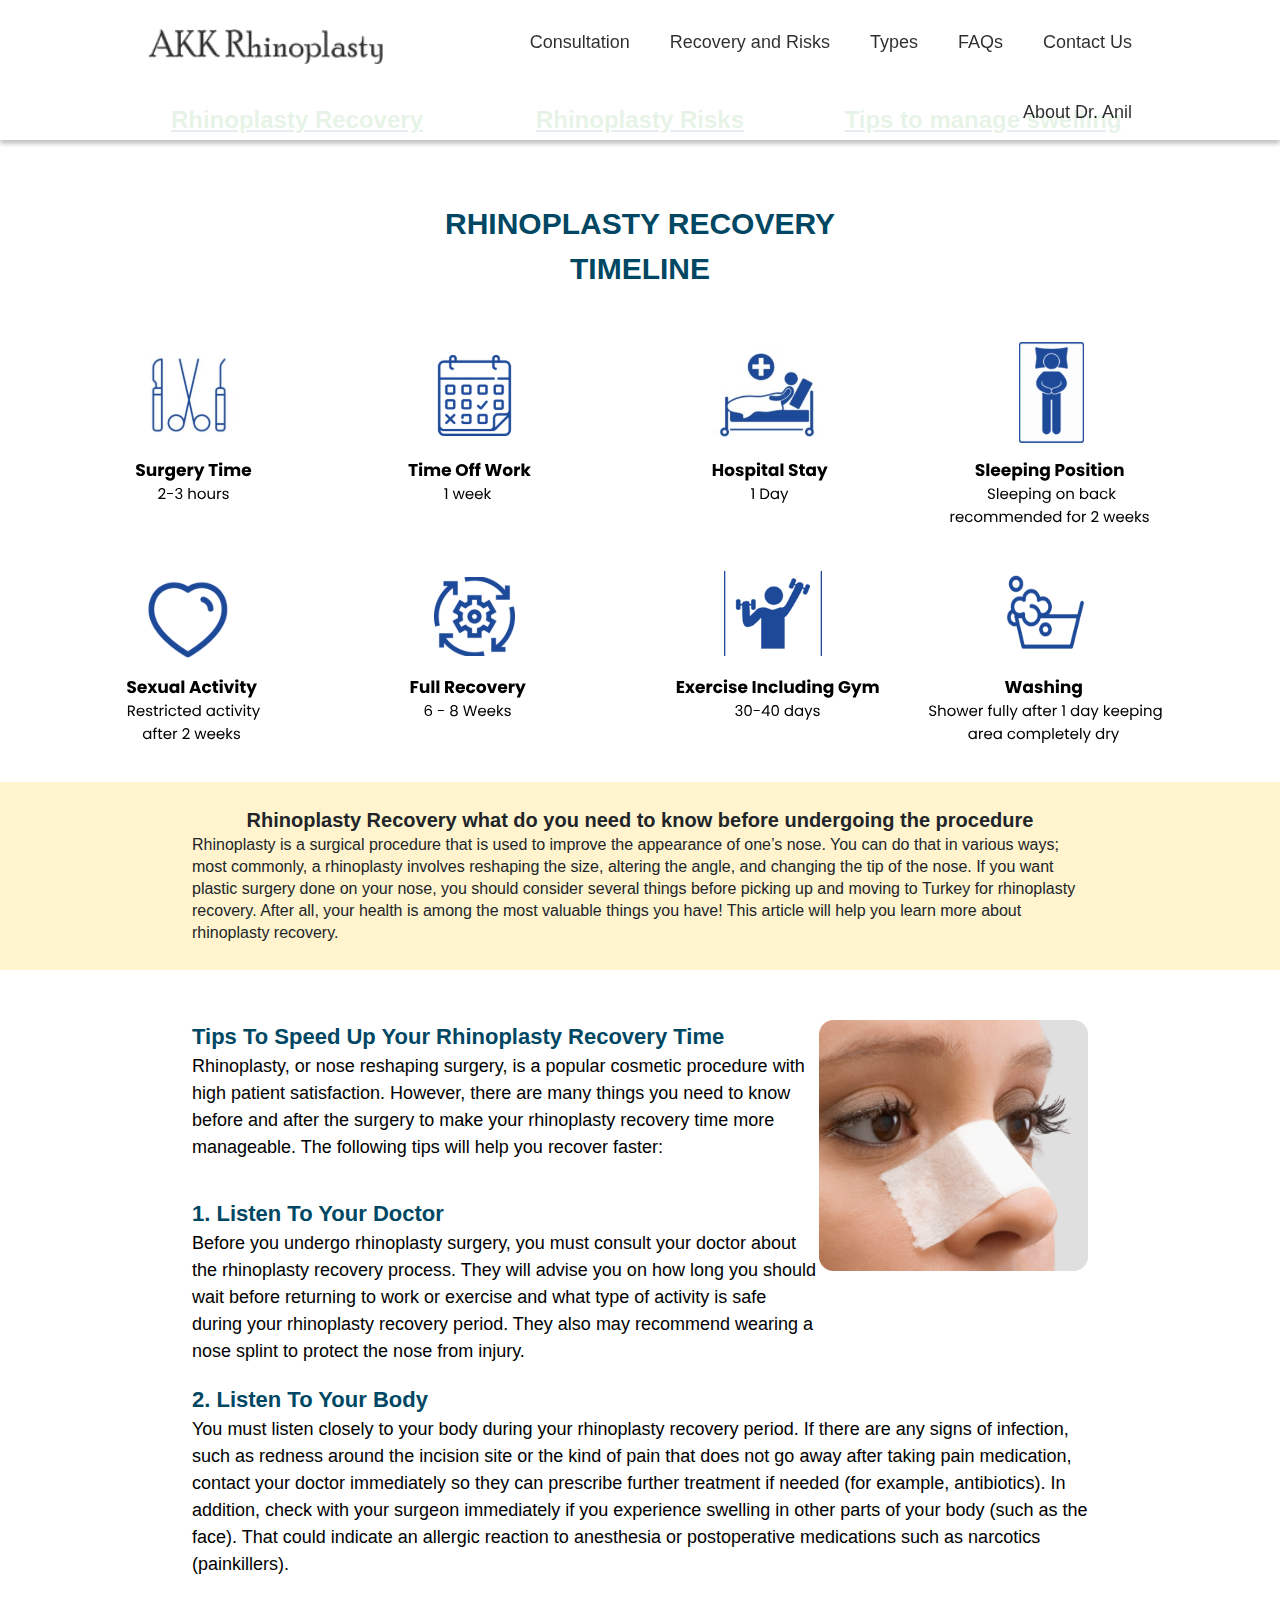
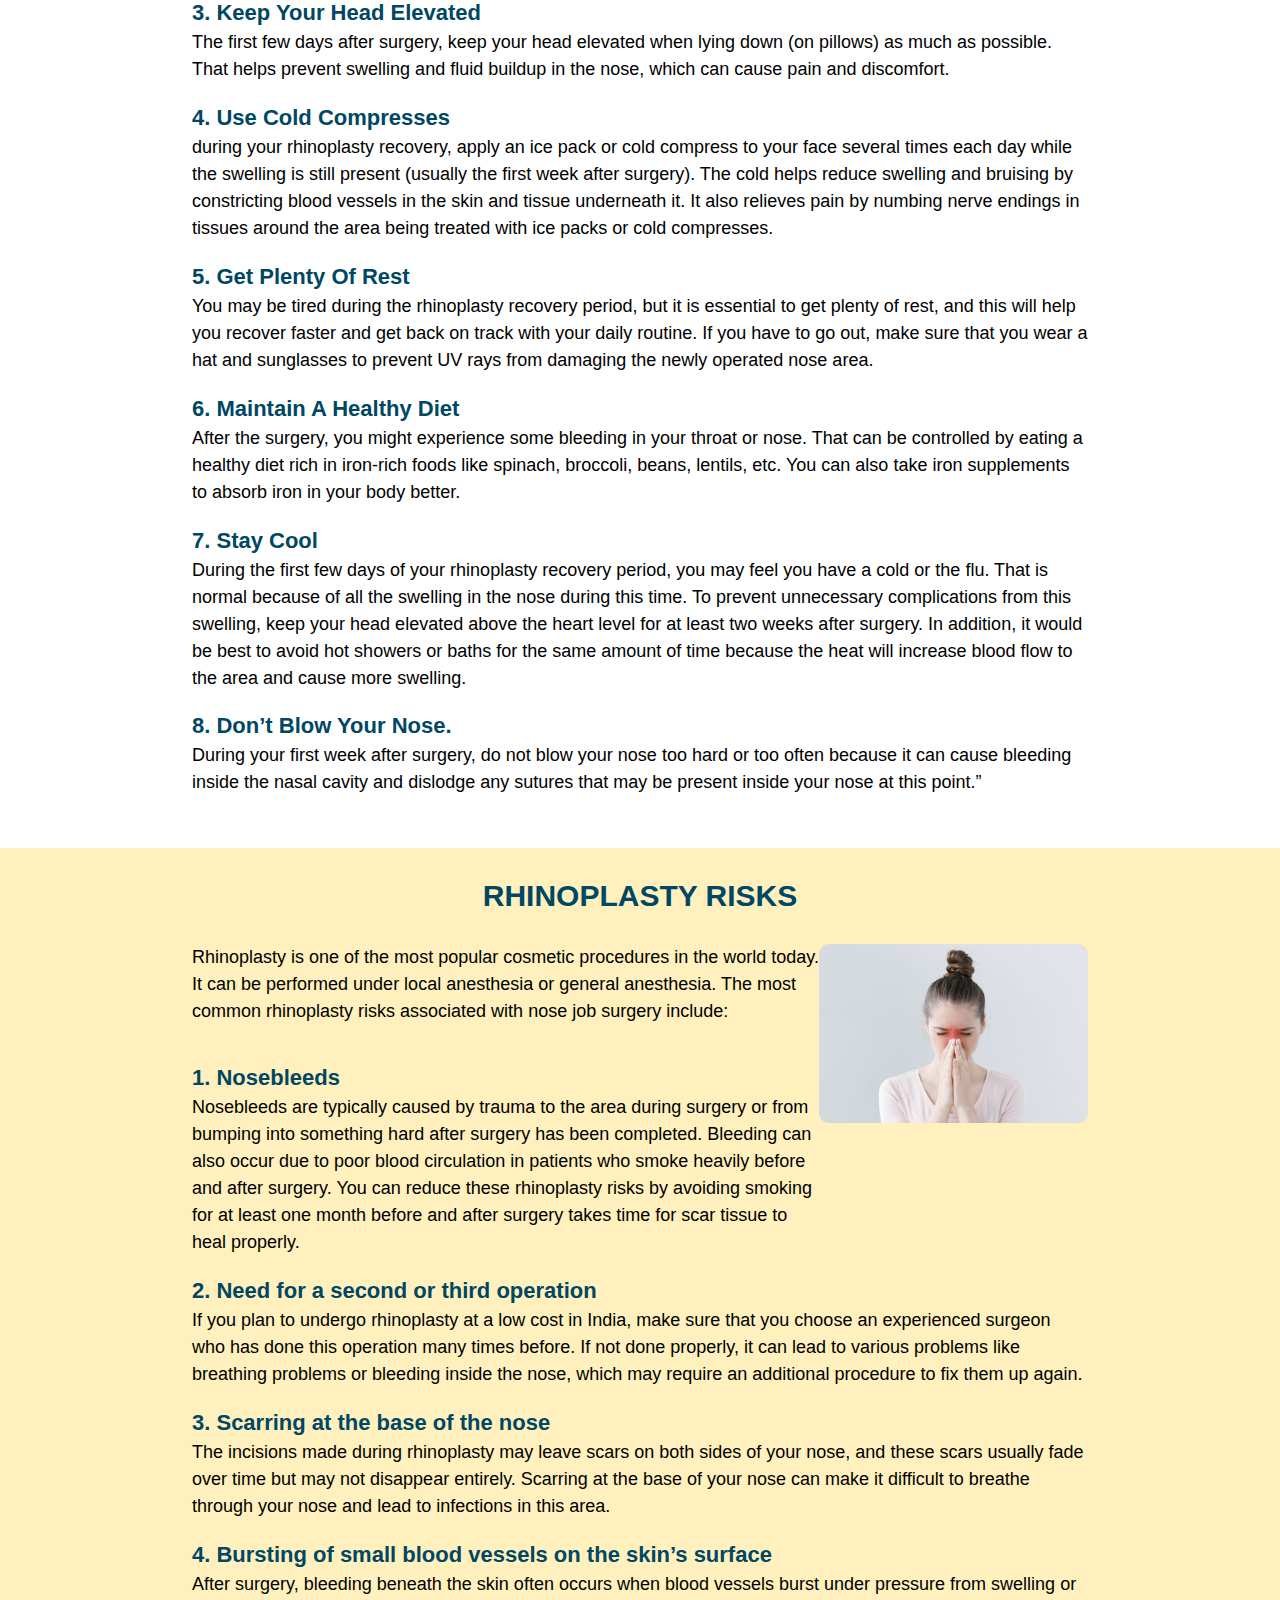
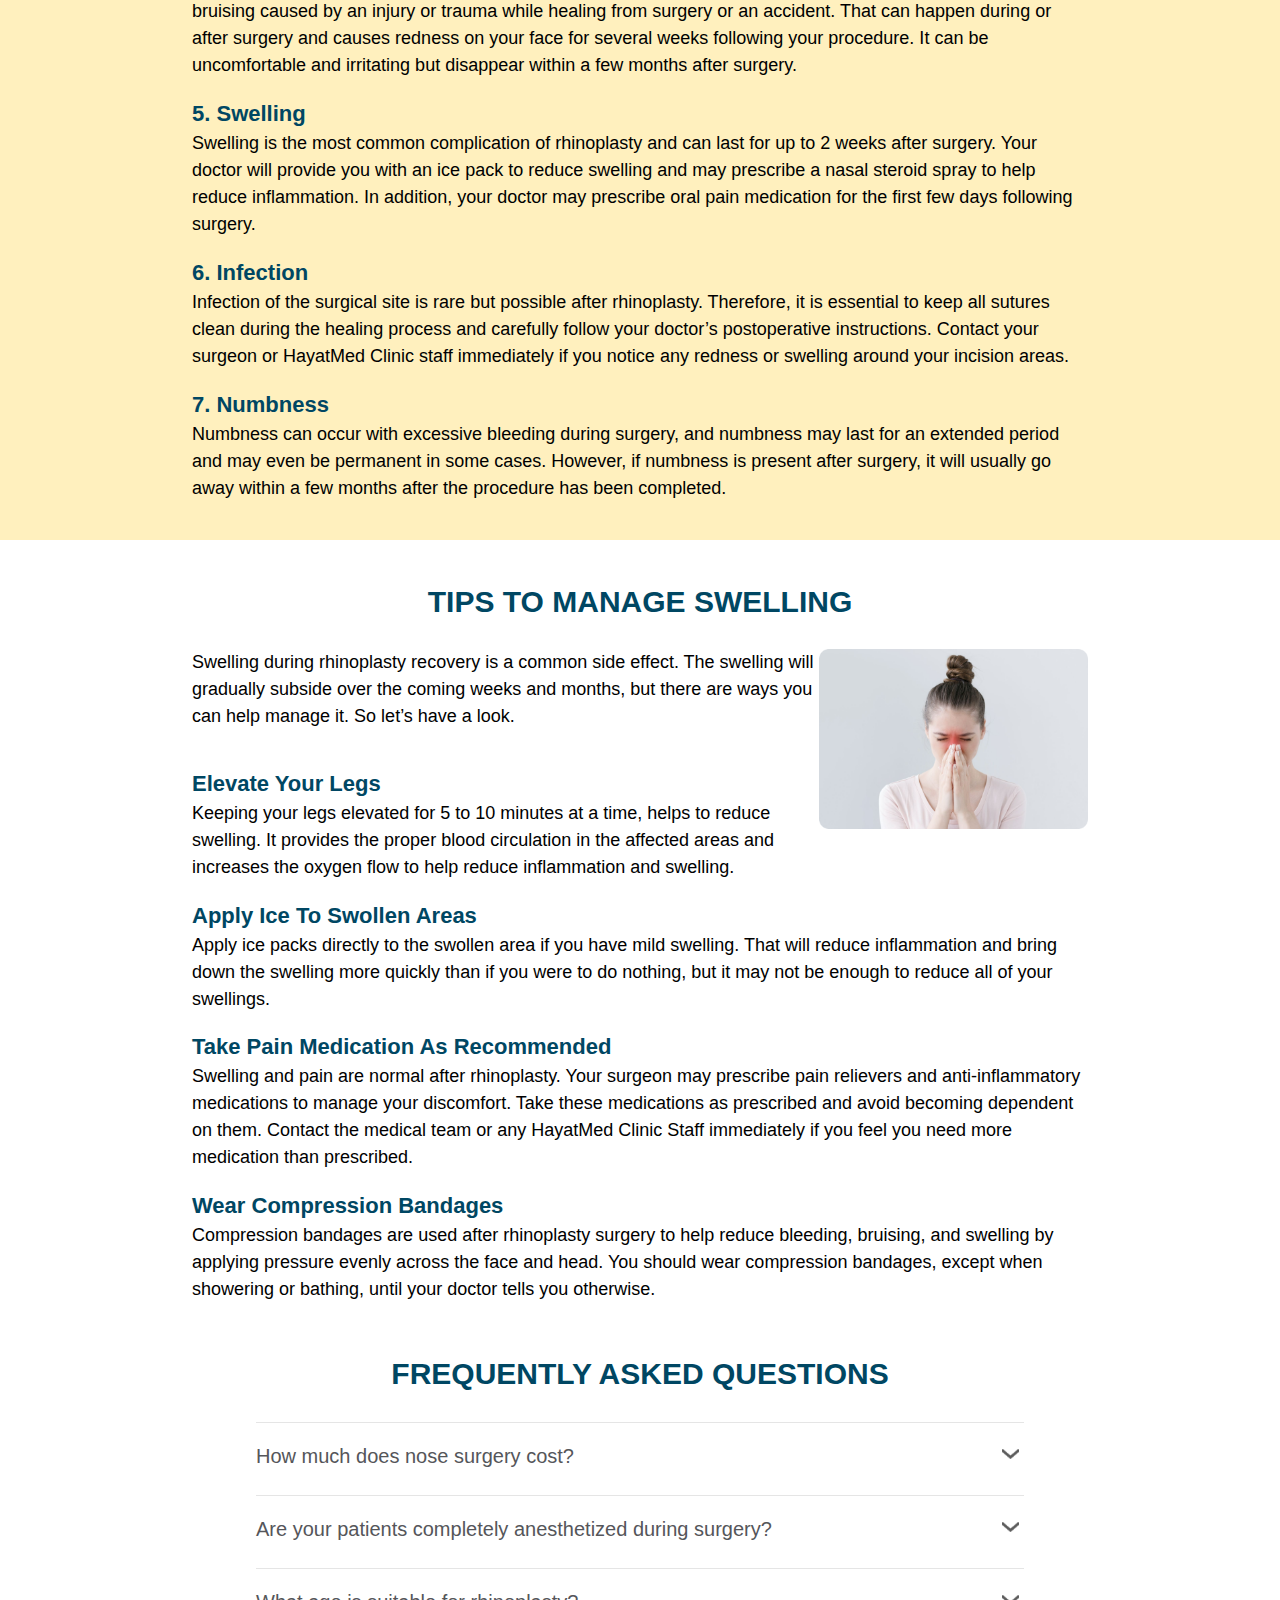
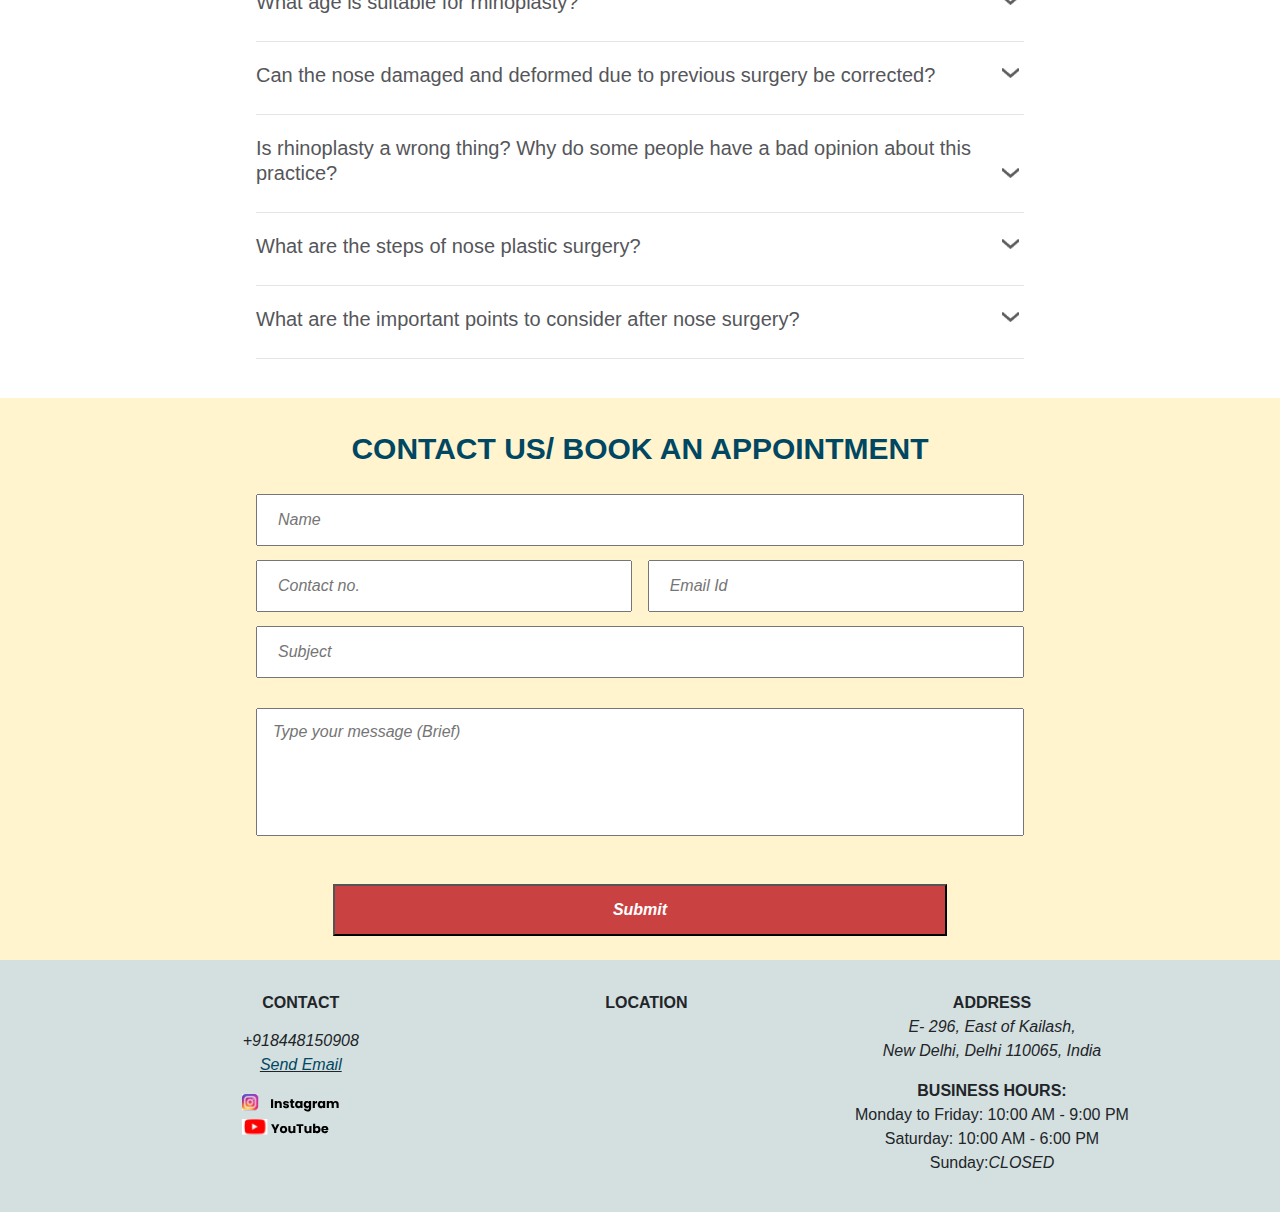
==== commit fd741f0c: "updated content" ====
--- a/risk.html
+++ b/risk.html
@@ -59,7 +59,7 @@
 
         <div class="mn11">
             <center>
-                <a href="#" class="ml1">
+                <a href="#recovery" class="ml1">
                     Rhinoplasty Recovery
                 </a>
             </center>
@@ -68,7 +68,7 @@
 
         <div class="mn12">
             <center>
-                <a href="#" class="ml2">
+                <a href="#risk" class="ml2">
                     Rhinoplasty Risks
                 </a>
             </center>
@@ -77,7 +77,7 @@
 
         <div class="mn13">
             <center>
-                <a href="#" class="ml3">
+                <a href="#tips" class="ml3">
                     Tips to manage swelling
                 </a>
             </center>
@@ -86,7 +86,7 @@
     </div>
 
     <br>
-    <div class="d211">
+    <div class="d211" id="recovery">
         <center>
             <div class="hd9">
                 RHINOPLASTY RECOVERY TIMELINE </div>
@@ -224,7 +224,7 @@
 
 
 
-    <div class='mn55'>
+    <div class='mn55' id="risk">
 
         <center>
             <div class="md5">
@@ -333,7 +333,7 @@
 
     </div>
 
-    <div class='mn66'>
+    <div class='mn66' id="tips">
 
         <center>
             <div class="md6">
@@ -354,9 +354,10 @@
                     Elevate Your Legs
                 </div>
                 <div class="mp3">
-                    Ice your swollen areas for 15 minutes at a time, three or four times a day. Place an ice pack on a
-                    folded towel or cloth on the swollen area. The cold will help reduce inflammation and help reduce
-                    swelling.
+                    Keeping your legs elevated for 5 to 10 minutes at a time, helps to reduce swelling. It provides the
+                    proper blood circulation in the affected areas and increases the oxygen flow to help reduce
+                    inflammation and swelling.
+
                 </div>
 
 
@@ -390,8 +391,8 @@
             </div>
             <div class="mp4">
                 Compression bandages are used after rhinoplasty surgery to help reduce bleeding, bruising, and swelling
-                by applying pressure evenly across the face and head. You should wear compression bandages 24 hours a
-                day for up to two weeks post-surgery, except when showering or bathing, until your doctor tells you
+                by applying pressure evenly across the face and head. You should wear compression bandages, except when
+                showering or bathing, until your doctor tells you
                 otherwise.
             </div>
 
--- a/main.css
+++ b/main.css
@@ -1,3 +1,7 @@
+html {
+    scroll-behavior: smooth;
+}
+
 .mn1 {
     padding: 8% 10% 0 10%;
     display: flex;
--- a/index.css
+++ b/index.css
@@ -1,3 +1,7 @@
+html {
+    scroll-behavior: smooth;
+}
+
 .topnav {
     background-color: rgb(255, 255, 255);
     overflow: hidden;
